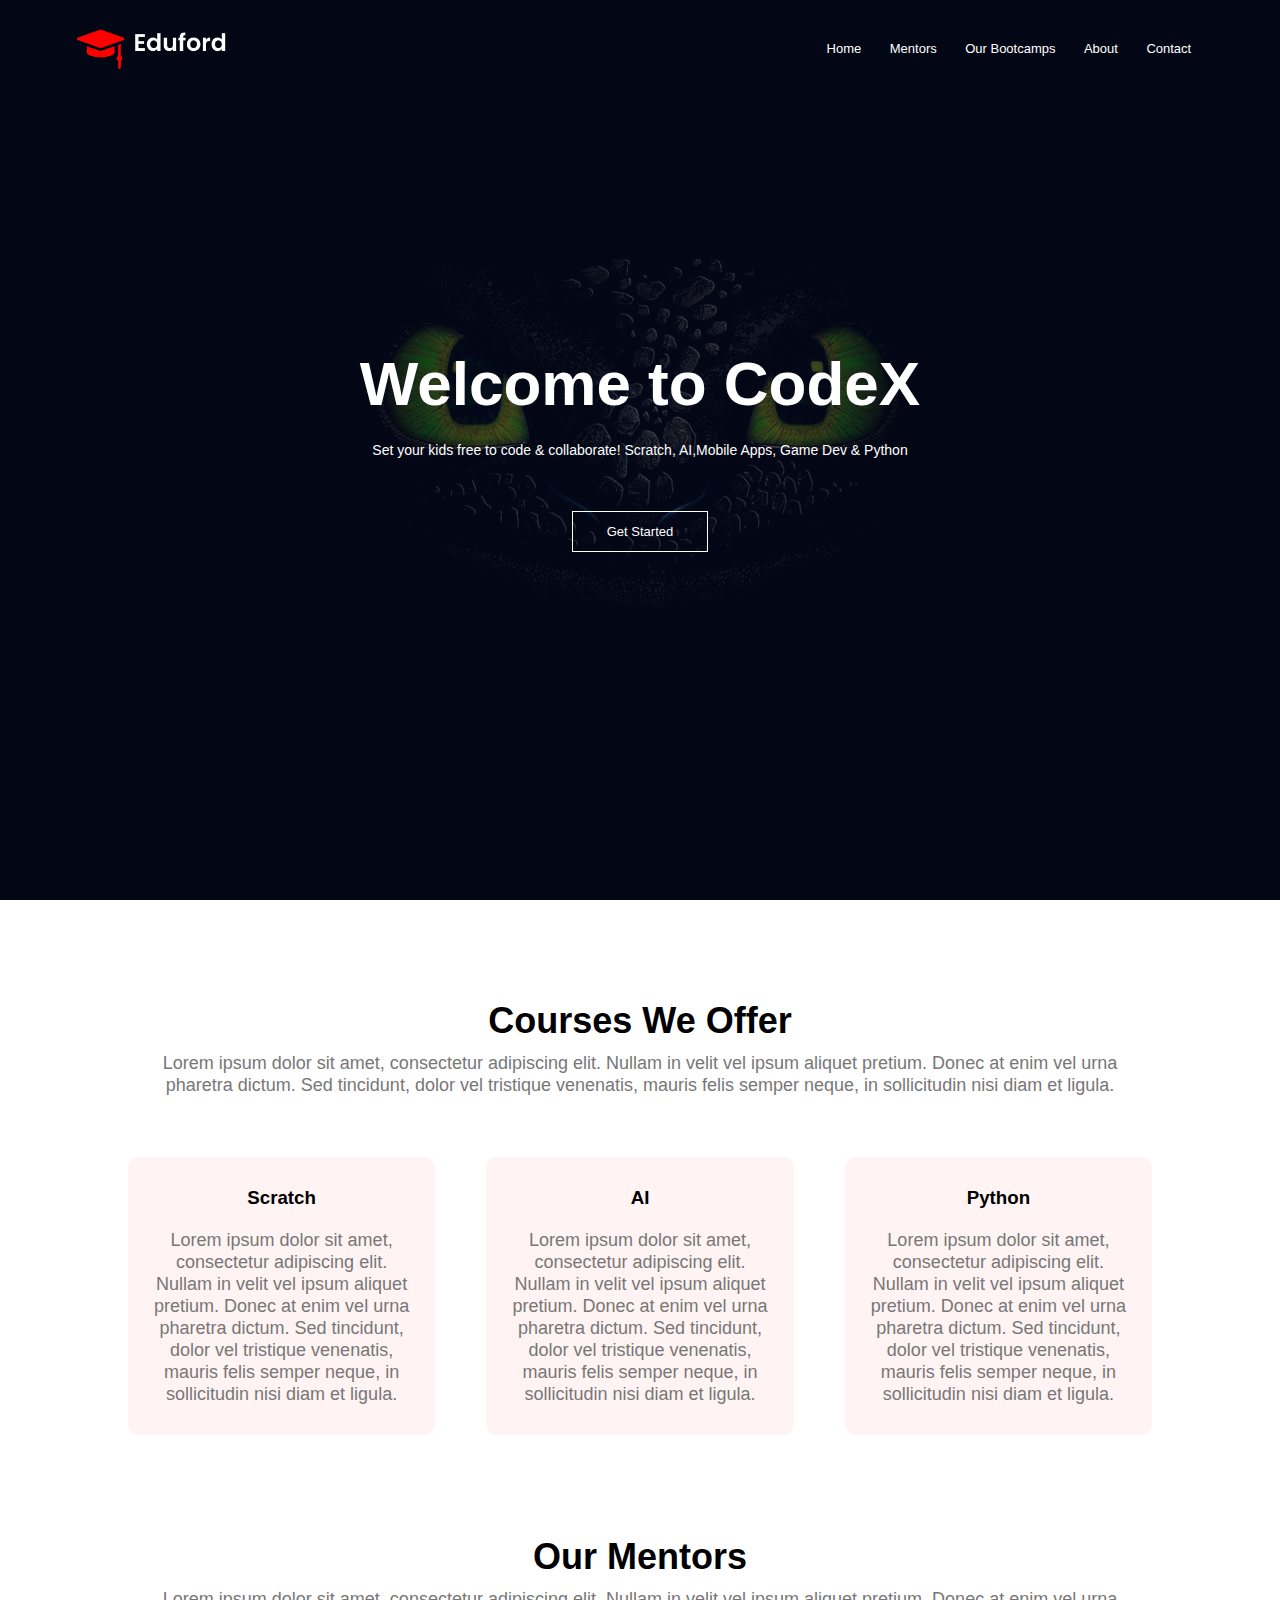
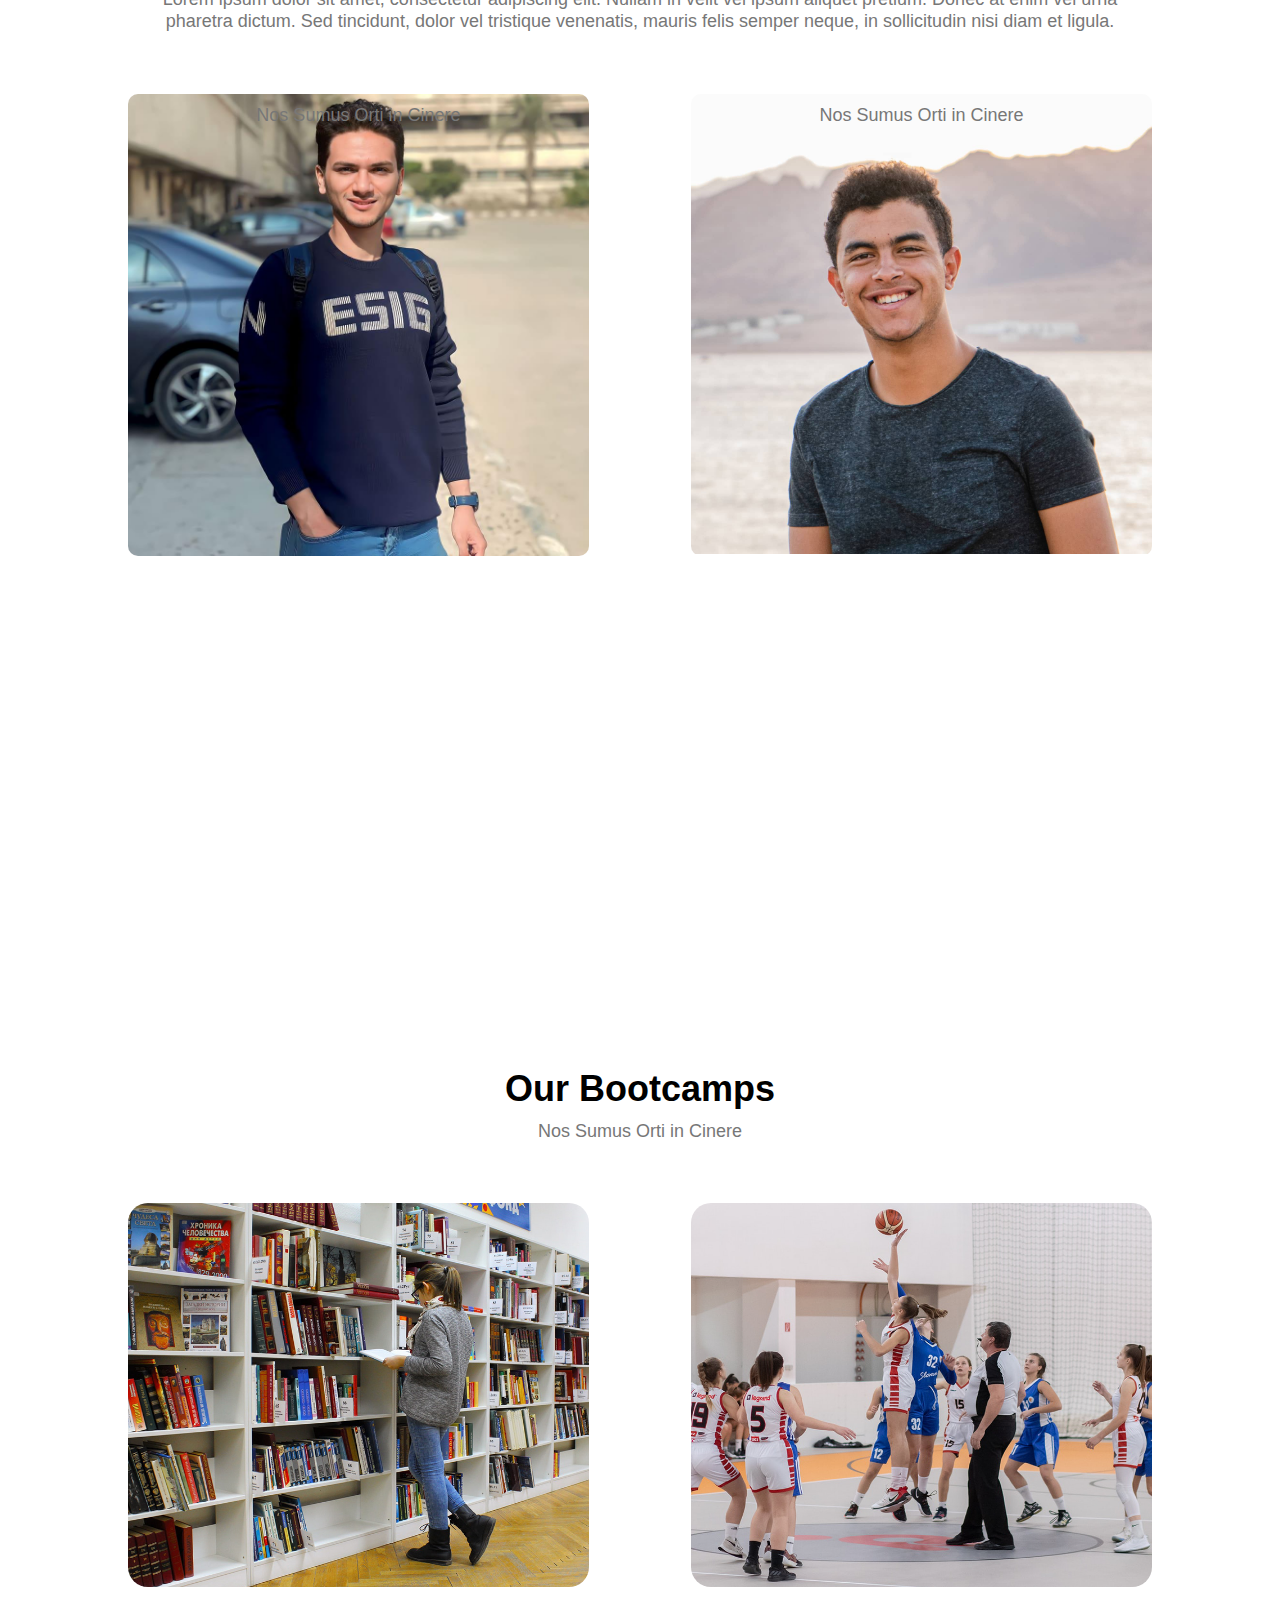
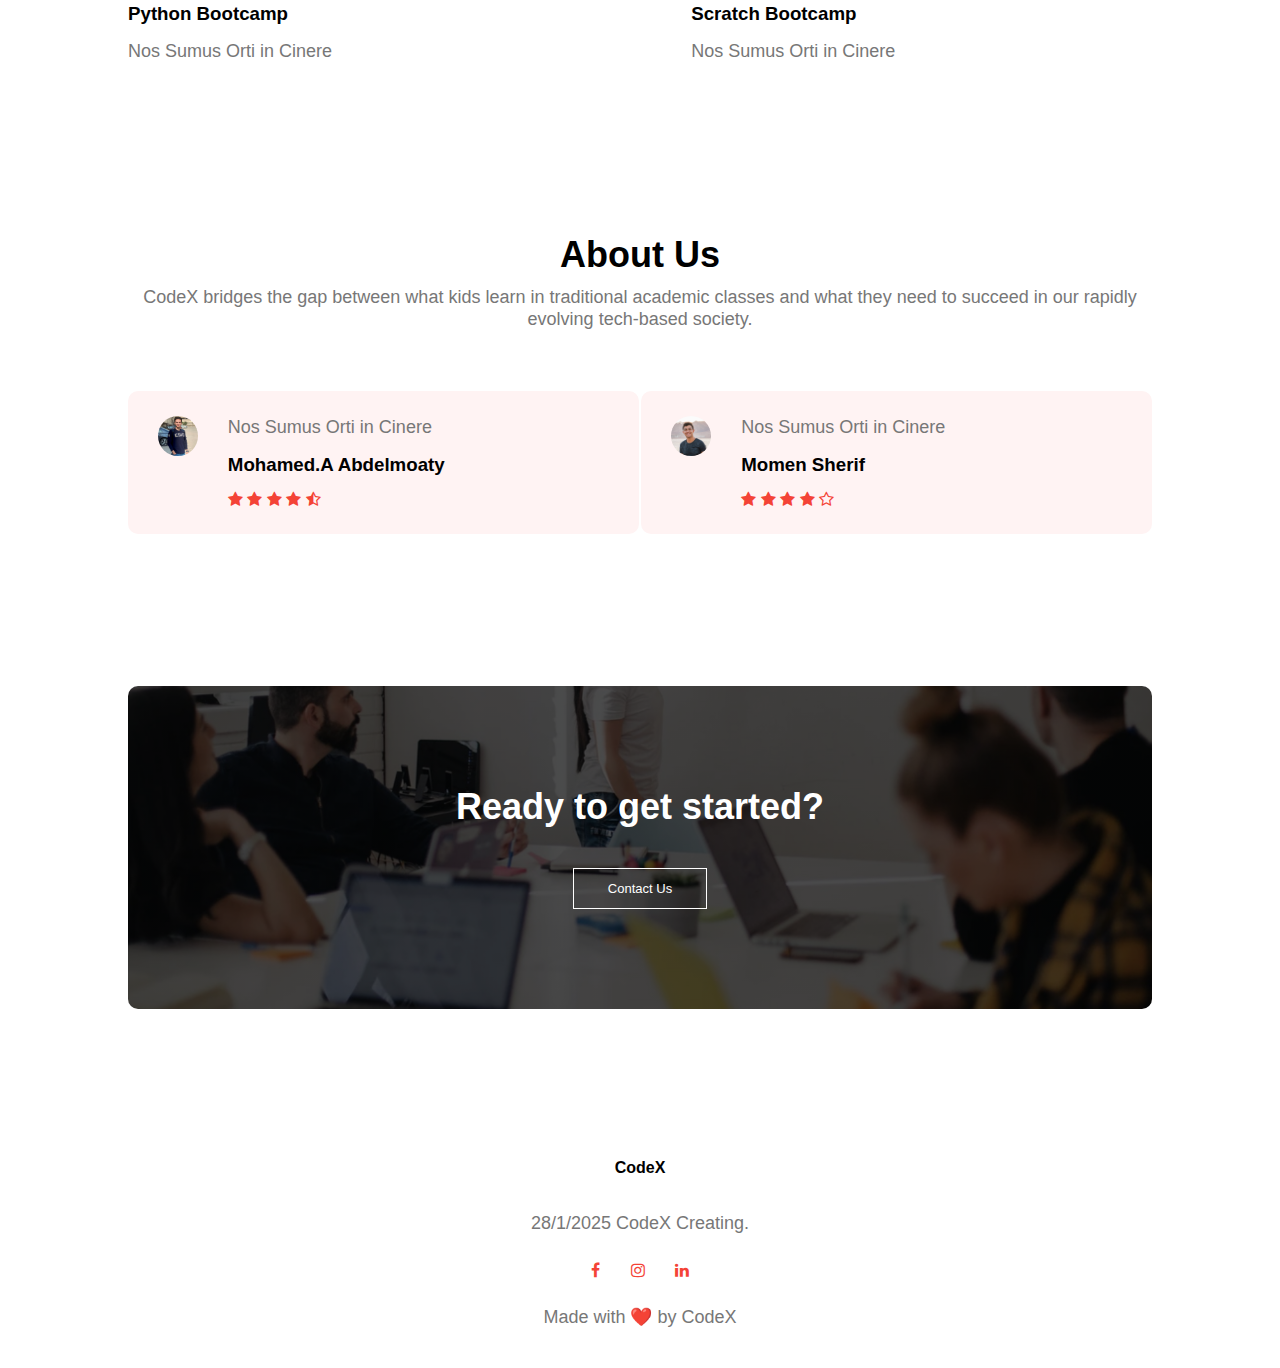
==== About.html @ 92439768 "Update About.html" ====
<!DOCTYPE html>
<html lang="en">
<head>
    <meta name="viewport" content="width=device-width, initial-scale=1.0">
    <link rel="stylesheet" href="style.css">
    <title>CodeX</title>
<link rel="preconnect" href="https://fonts.gstatic.com">
<link href="https://fonts.googleapis.com/css2?family=Roboto:wght@300;400;500;700&display=swap" rel="stylesheet">
<link rel="stylesheet" href="https://stackpath.bootstrapcdn.com/font-awesome/4.7.0/css/font-awesome.min.css">

    <meta http-equiv="X-UA-Compatible" content="IE=edge">
    <meta charset="UTF-8">
    <link rel="stylesheet" href="https://cdn.jsdelivr.net/npm/swiper@11/swiper-bundle.min.css">

</head>

<body>
    <section class="header">

        <nav>
            <a href="index.html"><img src="logo.png"></a>

            <div class="nav-links" id="navlinks">
                <i class="fa fa-times" onclick="hideMenu()"></i>
                <ul>
                
                                   <li><a href="About.html">Home</a></li>
                    <li><a href="Mentors.html">Mentors</a></li>
                    <li><a href="Course.html">Our Bootcamps</a></li>
                    <li><a href="index.html">About</a></li>
                    <li><a href="Mentors.html">Contact</a></li>
                </ul>
            </div>
            <i class="fa fa-bars"onclick="showMmenu()"></i>
        </nav>
        <div class="text-box">
            <h1>Welcome to CodeX</h1>
            <p>Set your kids free to code & collaborate! Scratch, AI,Mobile Apps, Game Dev & Python</p>
            <a href="" class="hero-btn">Get Started</a>
        </div>
    </section>


<!-------courses---------------->
<section class="course ">
    <h1>Courses We Offer </h1>
    <p>Lorem ipsum dolor sit amet, consectetur adipiscing elit. Nullam in velit vel ipsum aliquet pretium. Donec at enim vel urna pharetra dictum. Sed tincidunt, dolor vel tristique venenatis, mauris felis semper neque, in sollicitudin nisi diam et ligula.</p>

    <div class="row">
        <div class="course-col">
            <h3>Scratch</h3>
            <p>Lorem ipsum dolor sit amet, consectetur adipiscing elit. Nullam in velit vel ipsum aliquet pretium. Donec at enim vel urna pharetra dictum. Sed tincidunt, dolor vel tristique venenatis, mauris felis semper neque, in sollicitudin nisi diam et ligula.</p>

    </div>
    <div class="course-col">
        <h3>AI</h3>
        <p>Lorem ipsum dolor sit amet, consectetur adipiscing elit. Nullam in velit vel ipsum aliquet pretium. Donec at enim vel urna pharetra dictum. Sed tincidunt, dolor vel tristique venenatis, mauris felis semper neque, in sollicitudin nisi diam et ligula.</p>
        
</div><div class="course-col">
    <h3>Python</h3>
    <p>Lorem ipsum dolor sit amet, consectetur adipiscing elit. Nullam in velit vel ipsum aliquet pretium. Donec at enim vel urna pharetra dictum. Sed tincidunt, dolor vel tristique venenatis, mauris felis semper neque, in sollicitudin nisi diam et ligula.</p>
    
</div>
</section>


<!-------Mentors------ --------->
<section class="Mentors">
    <h1>Our Mentors</h1>
    <p>Lorem ipsum dolor sit amet, consectetur adipiscing elit. Nullam in velit vel ipsum aliquet pretium. Donec at enim vel urna pharetra dictum. Sed tincidunt, dolor vel tristique venenatis, mauris felis semper neque, in sollicitudin nisi diam et ligula.</p>
    <div class="row">
        <div class="Mentors-col">
            <img src="1.jpg" >
            <div class="layer">
                <h3>Mohamed.A Abdelmoaty</h3>
             <p>Nos Sumus Orti in Cinere </p>
            </div>

            </div>
            <div class="Mentors-col">
                <img src="3.jpg" >
                <div class="layer">
                    <h3>Momen Sherif </h3>  
                    <p>Nos Sumus Orti in Cinere </p>

                </div>
                
            </div>



</section>

<!-------Our Bootcamps---->

<!-------Our Bootcamps---->

<section class="Bootcamps">
    <h1>Our Bootcamps</h1>
    <p>Nos Sumus Orti in Cinere</p>

    <div class="row">
        <div class="Bootcamps-col">
            <img src="library.png ">     
            <h3>Python Bootcamp</h3>
            <p>Nos Sumus Orti in Cinere</p>
            </div>
            <div class="Bootcamps-col">
                <img src="basketball.png">     
                <h3> Scratch Bootcamp </h3>
                <p>Nos Sumus Orti in Cinere</p>

            </div>
        </div>
</section>

<!--------------About------------>

<section class="about">
    <h1>About Us</h1>
    <p>CodeX bridges the gap between what kids learn in traditional academic classes and what they need to succeed in our rapidly evolving tech-based society. </p>
    


    <div class="row">
        <div class="about-col">
            <img src="1.jpg">
            <div>
                <p>Nos Sumus Orti in Cinere</p>
                <h3>Mohamed.A Abdelmoaty</h3>
                <i class="fa fa-star" > </i>
                <i class="fa fa-star" > </i>
                <i class="fa fa-star" > </i>
                <i class="fa fa-star" > </i>
                <i class="fa fa-star-half-o">   </i>

            </div>
        </div>
        <div class="about-col">
            <img src="3.jpg">
            <div>
                <p>Nos Sumus Orti in Cinere</p>
                <h3>Momen Sherif</h3> <!-- 🔹 ربما تحتاج إلى تغيير الاسم هنا -->
                <i class="fa fa-star" > </i>
                <i class="fa fa-star" > </i>
                <i class="fa fa-star" > </i>
                <i class="fa fa-star" > </i>
                <i class="fa fa-star-o"></i>

        </div>
    </div>
</section>


<!--------------Contact------------>
<section class="cta">
    <h1>Ready to get started?</h1>
    <a href=""class="hero-btn">Contact Us </a>
</section>


<!--------------Footer------------>
<section class="footer">
    <h4>CodeX</h4>
    <p>28/1/2025 CodeX Creating.</p>
    <div class="icons">
        <i class="fa fa-facebook"></i>
        <i class="fa fa-instagram"></i>
        <i class="fa fa-linkedin"></i>
    </div>
    <p> Made with ❤️ by CodeX</p>
</section>



















    <script>
        var navlinks = document.getElementById("navlinks");

        function showMmenu(){
            navlinks.style.right = "0";
        }
        function hideMenu(){
            navlinks.style.right = "-200px";
        }
    </script>
</body>
</html>
---- style.css ----
* {
    margin: 0;
    padding:0;
    font-family: 'poppins', sans-serif;
}
.header{
    min-height: 100vh;
    width: 100%;
    background-image: linear-gradient(rgba(4,9,30,0.7),rgba(4,9,30,0.7)),url(123.jpg);
    background-position: center;
    background-size: cover;
    position: relative;

}
nav{
    display: flex;
    padding: 2% 6%;
    justify-content: space-between;
    align-items: center;
}
nav img{
    width: 150px;
}
.nav-links{
    flex: 1;
    text-align: right;
}
.nav-links ul li{
    list-style: none;
    display: inline-block;
    padding: 8px 12px;
    position: relative;
}
.nav-links ul li a{
    color: #fff;
    text-decoration: none;
    font-size: 13px;
}
.nav-links ul li::after{
    content: '';
    width: 0%;
    height: 2px;
    background: #f44336;
    display: block;
    margin: auto;
    transition: width 0.5s ;
}
.nav-links ul li:hover::after{
    
    width: 100%;
}
.text-box{
    width: 90% ;
    color: #fff;
    position: absolute;
    top: 50%;
    left: 50%;
    transform: translate(-50%,-50%);
    text-align: center;
}
.text-box h1{
    font-size: 62px;
}
.text-box p{
    margin: 10px 0 40px;
    font-size: 14px;
    color: #ffffff;
}
.hero-btn{
    display: inline-block; 
    text-decoration: none;
    color: #fff;
    border: 1px solid #fff;
    padding: 12px 34px;
    font-size: 13px;
    background: transparent;
    position: relative;
    cursor: pointer;
}

.hero-btn:hover{
    
    border: 1px solid #f44336;
    background: #f44336;
    transition: ls 0.3s ;
}
nav .fa{
    display: none;

}
@media(max-width: 700px){
    .text-box h1{
        font-size: 20px;
    }
    .nav-links ul li{
        display: block;
    }
    .nav-links{
        position: absolute;
        background: #f44336;
        height: 100vh;
        width: 200px;
        top:0;
        right: -200px;
        text-align: left;
        z-index: 2;
        transition: 1.5s;
    }
    nav .fa{
        display: block;
        color: #fff;
        margin: 10px;
        font-size: 22px;
        cursor: pointer;
    }
    .nav-links ul{
        padding: 30px ;
    }
    .nav-links ul li{
        display: block;
    }
    .nav-links ul{
        padding: 30px 0;
    }
    .nav-links ul li{
        display: block;
    }
    .nav-links ul li a{
        color: #fff;
        font-size: 20px;
        transition: 1s;
    }
    .nav-links ul{
        padding: 30px 0;
    }
    .nav-links ul li{
        display: block;
    }
    }

/*----------courses-----------*/
.course{
    width: 80%;
    margin: auto;
    text-align: center;
    padding-top: 100px;
}
h1{
    font-size: 36px;
    margin-bottom: 600;
}
p{
    color: #777;
    font-size: 18px;
    font-weight: 300;
    line-height: 22px;
    padding: 10px;

}
.row{
    margin-top: 5%;
    display: flex;
    justify-content: space-between;
}
.course-col{
    flex-basis: 30%;
    background: #fff3f3;
    border-radius: 10px;
    margin-bottom: 5%;
    padding: 20px 12px;
    box-sizing: border-box;
    transition: 0.5s;
}
h3{

    text-align: center;
    font-weight: 600;
    margin: 10px 0;
}
.course-col:hover{
    box-shadow: 0 0 20px 0px rgba(0,0,0,0.2);
}
@media(max-width: 700px){
    .row{
        flex-direction: column;
    }
    .course-col{
        margin: 10px auto;
    }
}

/*----------Mentors---*/

.Mentors{
    width: 80%;
    margin: auto;
    text-align: center;
    padding-top: 50px;
}
.Mentors-col{
    flex-basis: 45%;
    border-radius: 10px;
    margin-bottom: 50%;
    position: relative;
    overflow: hidden;

    transition: 0.5s;
}
.Mentors-col img{
    width: 100%;

    display: block;
}
.layer{
    background: transparent;
    height: 100%;
    width: 100%;
    position: absolute;
    top: 0;
    left: 0;
    transition: 0.5s;
  
}
.layer:hover{
    background: rgba(255, 154, 22, 0.7);
}
.layer h3{
    width: 100%;
    font-weight: 500;
    color: #fff;
    font-size: 26px;
    bottom: 0;
    left: 50%;
    transform: translateX(-50%);
    position: absolute;
    opacity: 0;
    transition: 0.5s
}
.layer:hover h3{
    bottom: 50%;
opacity: 1;
}

@media(max-width: 700px){
    .row{
        flex-direction: column;
    }
    .course-col{
        margin: 10px auto;
    }
}


/*---------out bootcamp---------*/
.Bootcamps{
    width: 80%;
    margin: auto;
    text-align: center;
    padding-top: 100px;
}


.Bootcamps-col{
    flex-basis: 45%;
    border-radius: 10px;
    margin-bottom: 5%;
    text-align: left;
   }
.Bootcamps-col img{
    width: 100%;
    height: 80%;
    border-radius: 20px;
    display: block;
}
.Bootcamps-col p{
    padding: 0;

}

.Bootcamps-col h3{
    margin-top: 16px;
    margin-bottom: 15px;
    text-align: left;
}

/*-----------about-----------*/

.about{
    width: 80%;
    margin: auto;
    text-align: center;
    padding-top: 100px;
}
.about-col{
    flex-basis: 45%;
    border-radius: 10px;
    margin-bottom: 5%;
    text-align: left;
    background: #fff3f3;
    padding: 25px;
    cursor: pointer;
    display: flex;

}

.about-col img{
    height: 40px;
    margin-left: 5px;
    margin-right: 30px;
    border-radius: 50%;
}
.about-col p{
    padding:0;
}
.about-col h3{
    margin-top: 16px;
    margin-bottom: 15px;
    text-align: left;
}
.about-col .fa{
    color:#f44336;


}
@media(max-width: 700px){
    .about-col img{

        margin-left: 0px;
        margin-right: 15px;

    }
    }
    /*----------content---------*/
    .cta{
        margin: 100px auto;
        width: 80%;
        background-image:linear-gradient(rgba(0,0,0,0.7),rgba(0,0,0,0.7)),url(banner2.jpg);
        background-position: center;
        background-size: cover;
       border-radius: 10px;
       text-align: center;
       padding: 100px 0;
    }
    .cta h1{
        color: #ffffff;
        margin-bottom: 40px;
        padding: 0;
    }
    @media(max-width: 700px){
        
        .cta h1{
            font-size: 24px;
        }
    }

    /*----------footer---------*/
    .footer{
       width: 100%;
       text-align: center;
       padding: 30px 0;
    }
    .footer h4{
        margin-bottom: 25px;
        margin-top: 20px;
        font-weight: 600;

    }

    .footer .fa{
        color: #f44336  ;
        margin: 0 13px;
        cursor: pointer;
        padding: 18px 0;
    }
    @media(max-width: 700px){
        .footer{
            padding: 10px 0;
        }
    }


    /*----------About us----------*/
    .sub-header{
        height: 50vh;
        width: 100%;
        background-image: linear-gradient(rgba(4,9,30,0.7),rgba(4,9,30,0.7)),url(background.jpg);
        background-position: center ;
        background-size: cover;
        text-align: center;
        color: #fff;
    }
    .sub-header h1{

        margin-top: 100px;

    }

    .ubout-us{
        width: 80%  ;
        margin: auto;
        padding-top: 80px;
        padding-bottom: 50px;

    }

    .ubout-col{
        flex-basis: 48%;
        padding: 30px 2px;

    }
    .ubout-col img{
        width: 100%;
    }
    .ubout-col h{
        padding-top: 0;

        
    }
    .ubout-col p{
        padding: 15px 0 25px;
    }
    .red-btn{
        border: 1px solid #f44336;
        background: transparent;
        color: #f44336;
    }
    .red-btn:hover{
        
        color: #fff;
        
    }
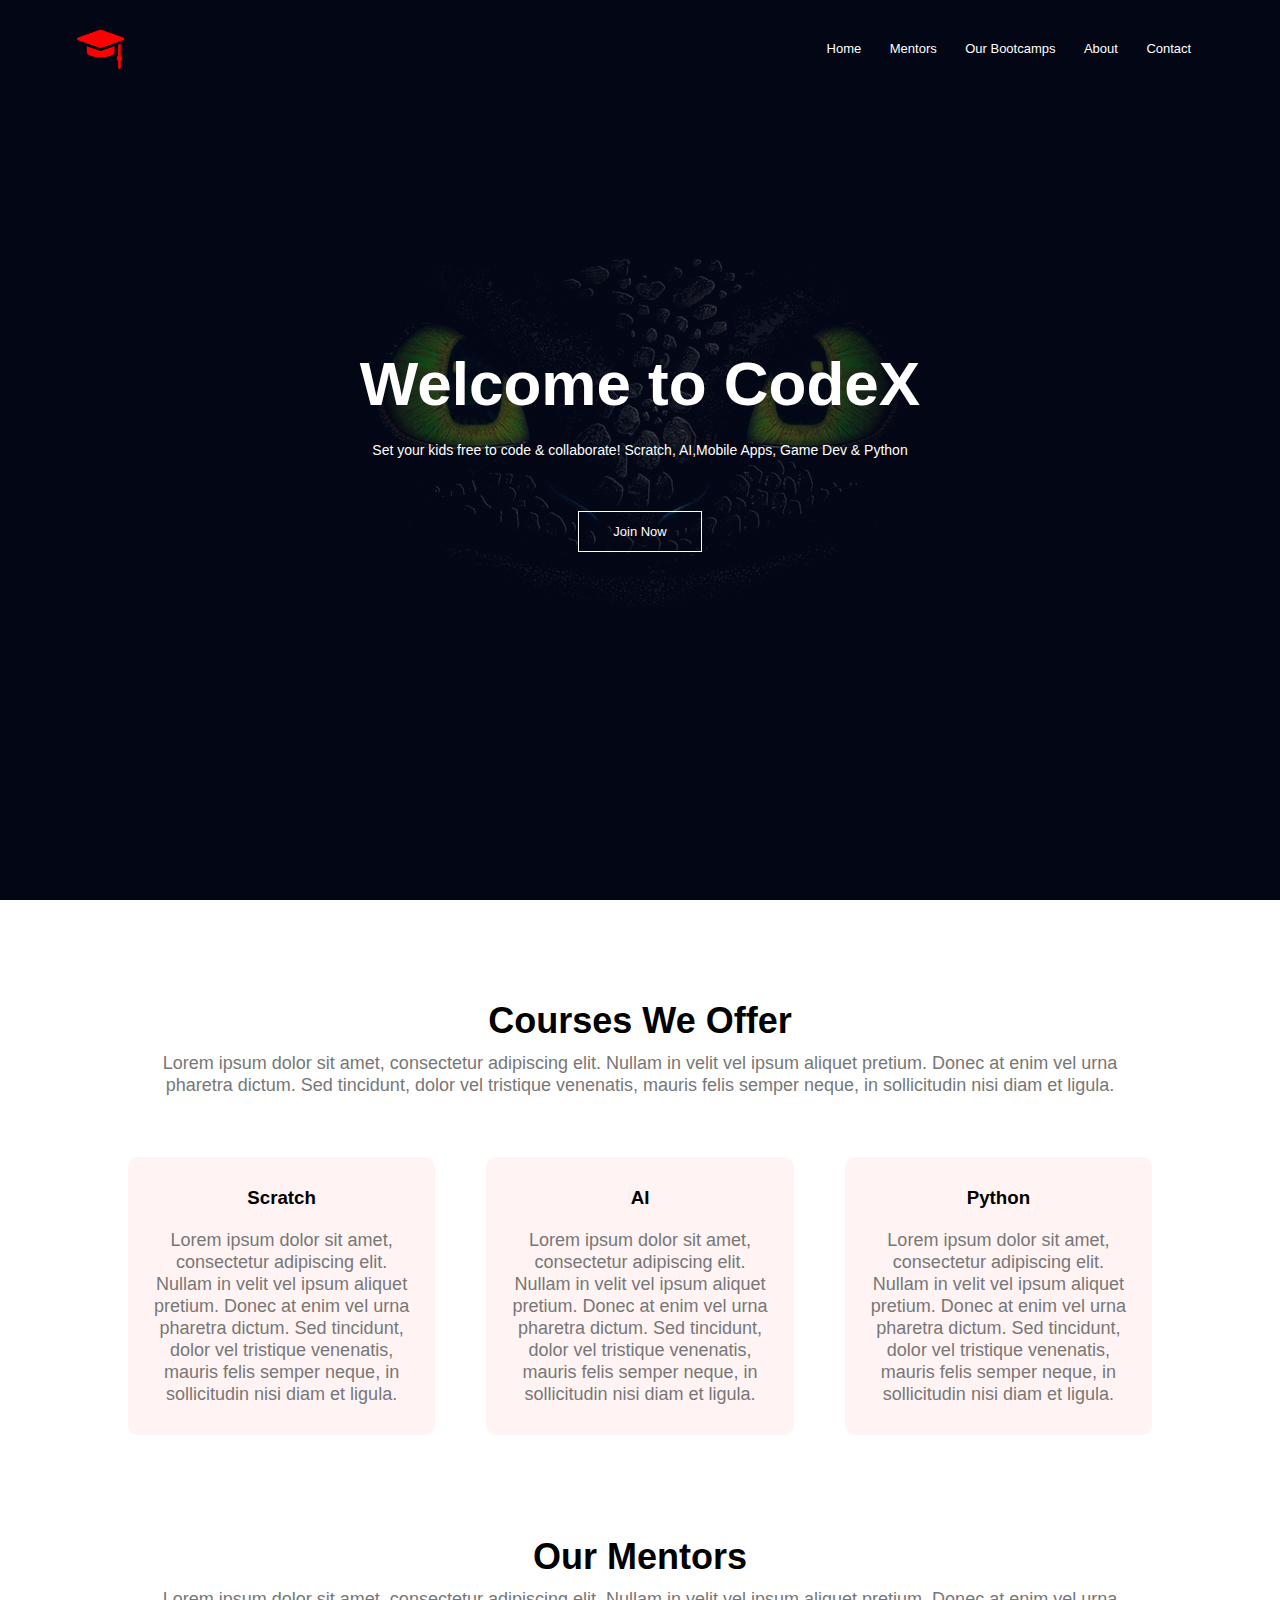
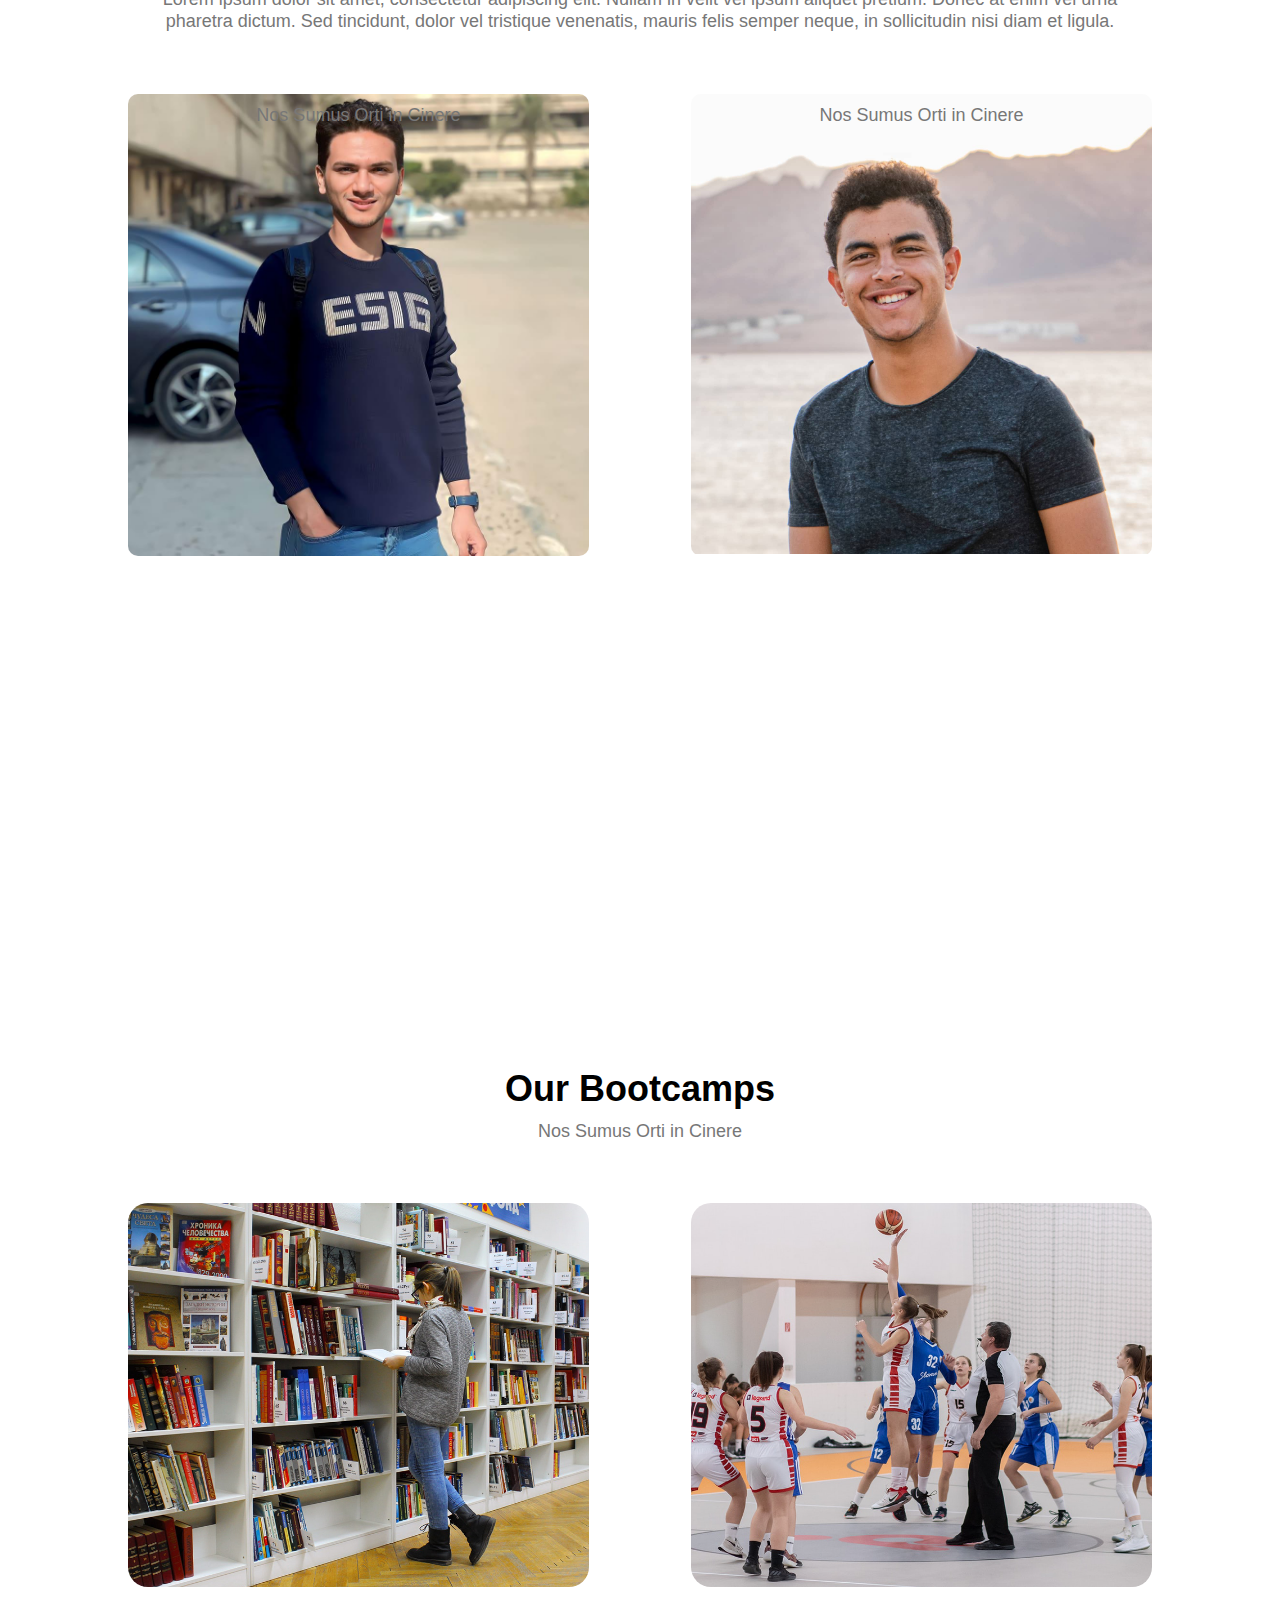
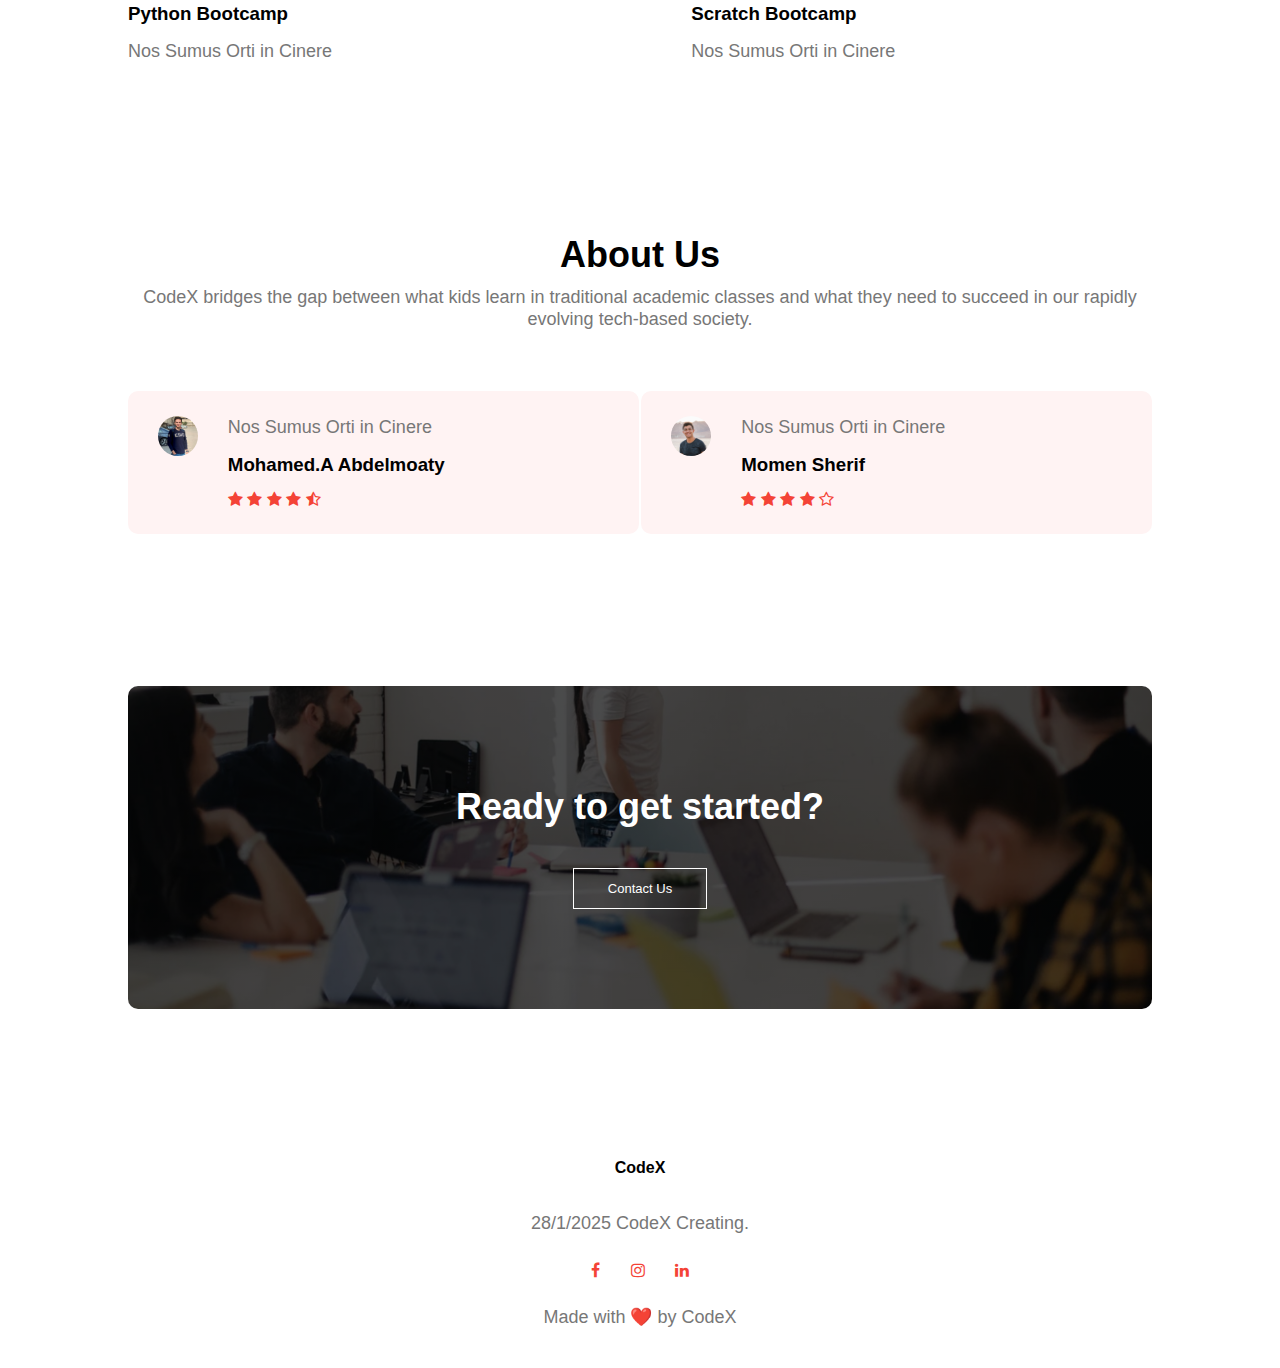
==== commit 6f820c3b: "Update About.html" ====
--- a/About.html
+++ b/About.html
@@ -24,7 +24,7 @@
                 <i class="fa fa-times" onclick="hideMenu()"></i>
                 <ul>
                 
-                                   <li><a href="About.html">Home</a></li>
+                    <li><a href="About.html">Home</a></li>
                     <li><a href="Mentors.html">Mentors</a></li>
                     <li><a href="Course.html">Our Bootcamps</a></li>
                     <li><a href="index.html">About</a></li>
@@ -36,7 +36,7 @@
         <div class="text-box">
             <h1>Welcome to CodeX</h1>
             <p>Set your kids free to code & collaborate! Scratch, AI,Mobile Apps, Game Dev & Python</p>
-            <a href="" class="hero-btn">Get Started</a>
+            <a href="https://docs.google.com/forms/d/1dRuG0UXKv-l3TkFQAO10DdJBlUvX8kYs7kaYBLX_XRI/edit" class="hero-btn">Join Now</a>
         </div>
     </section>
 
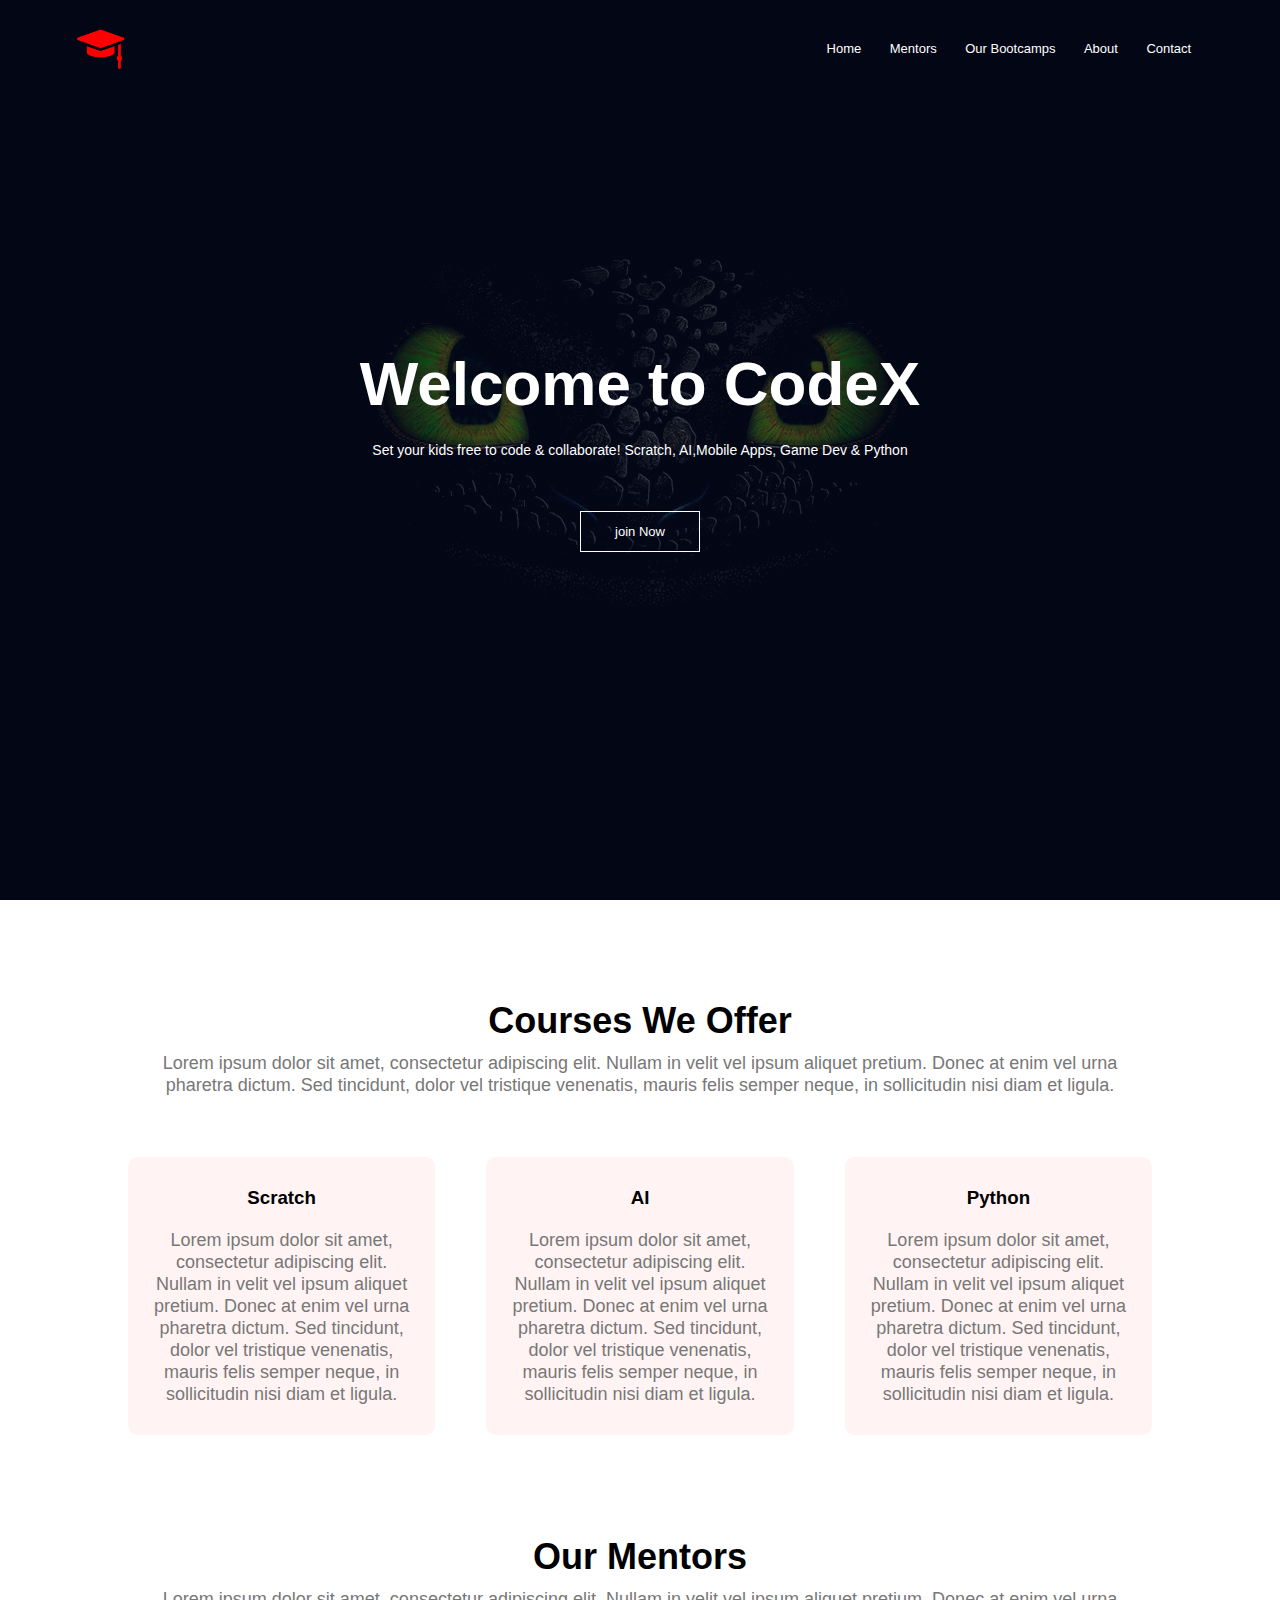
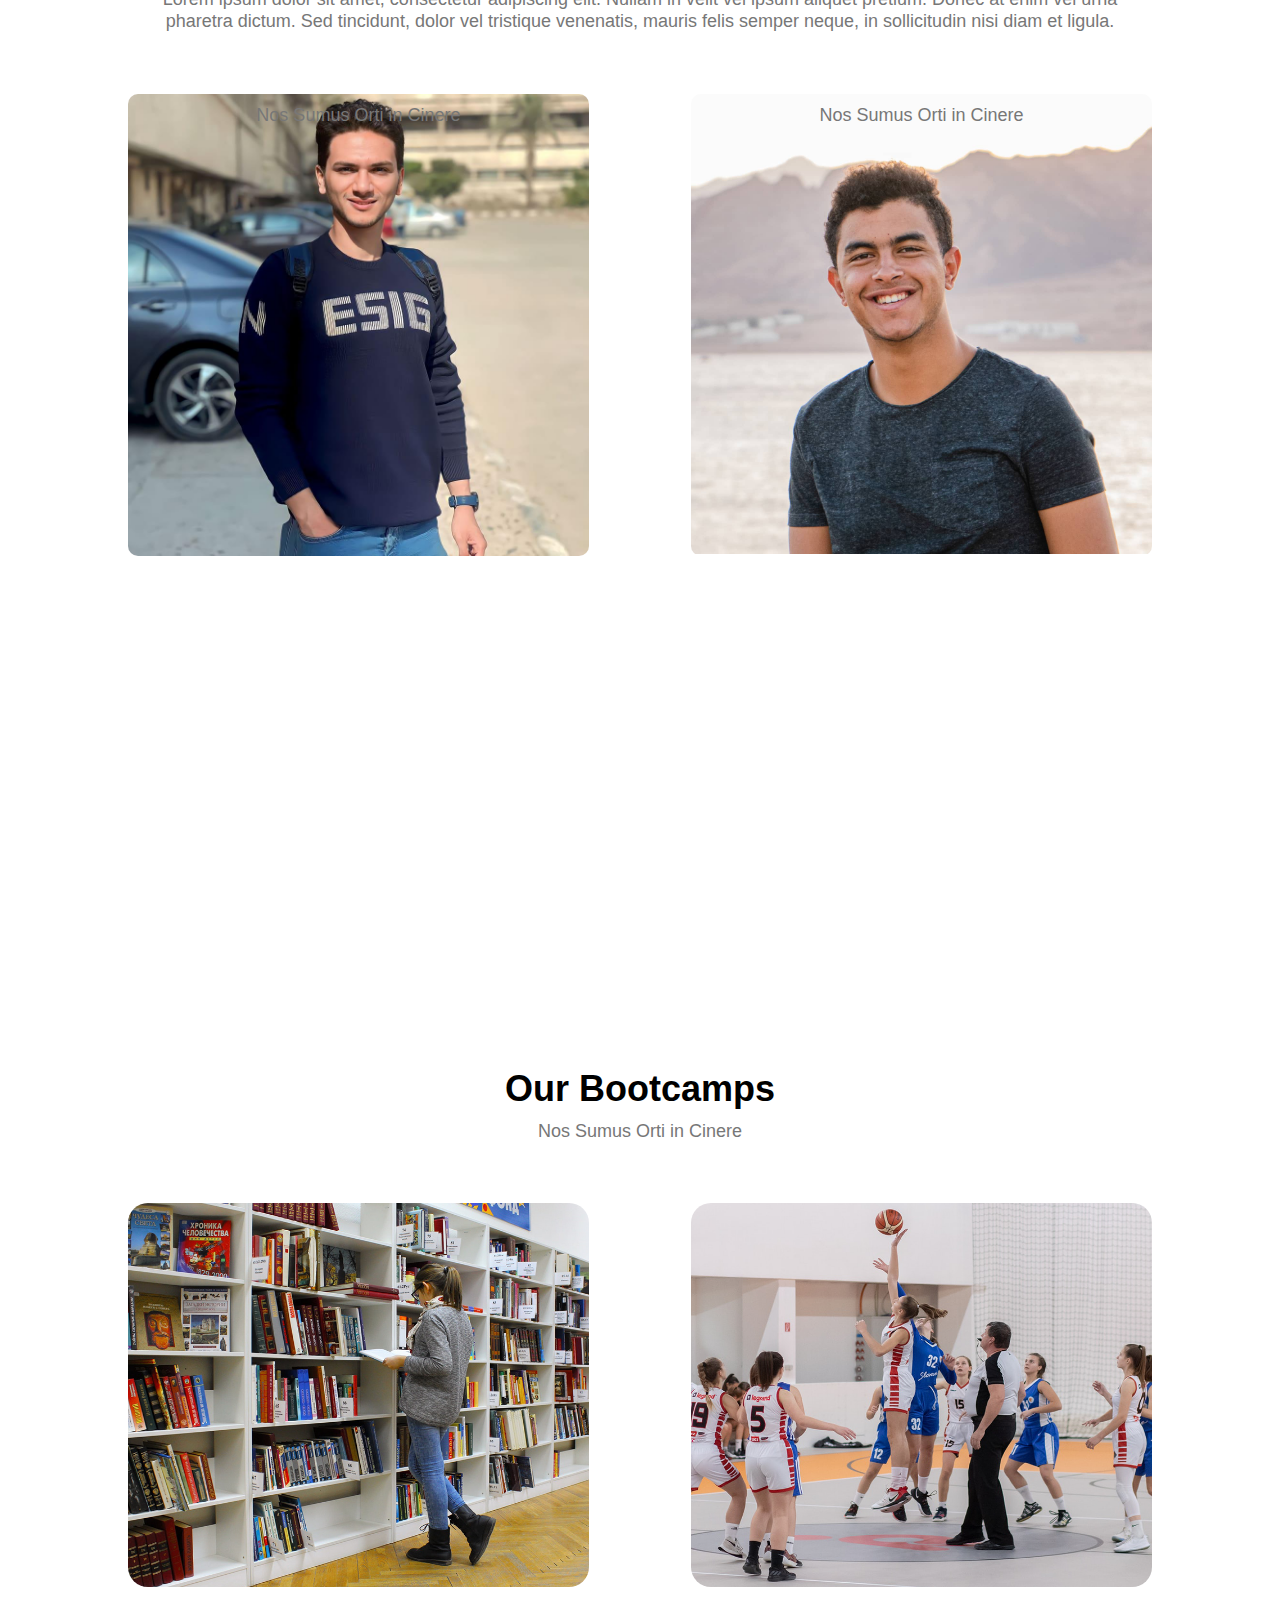
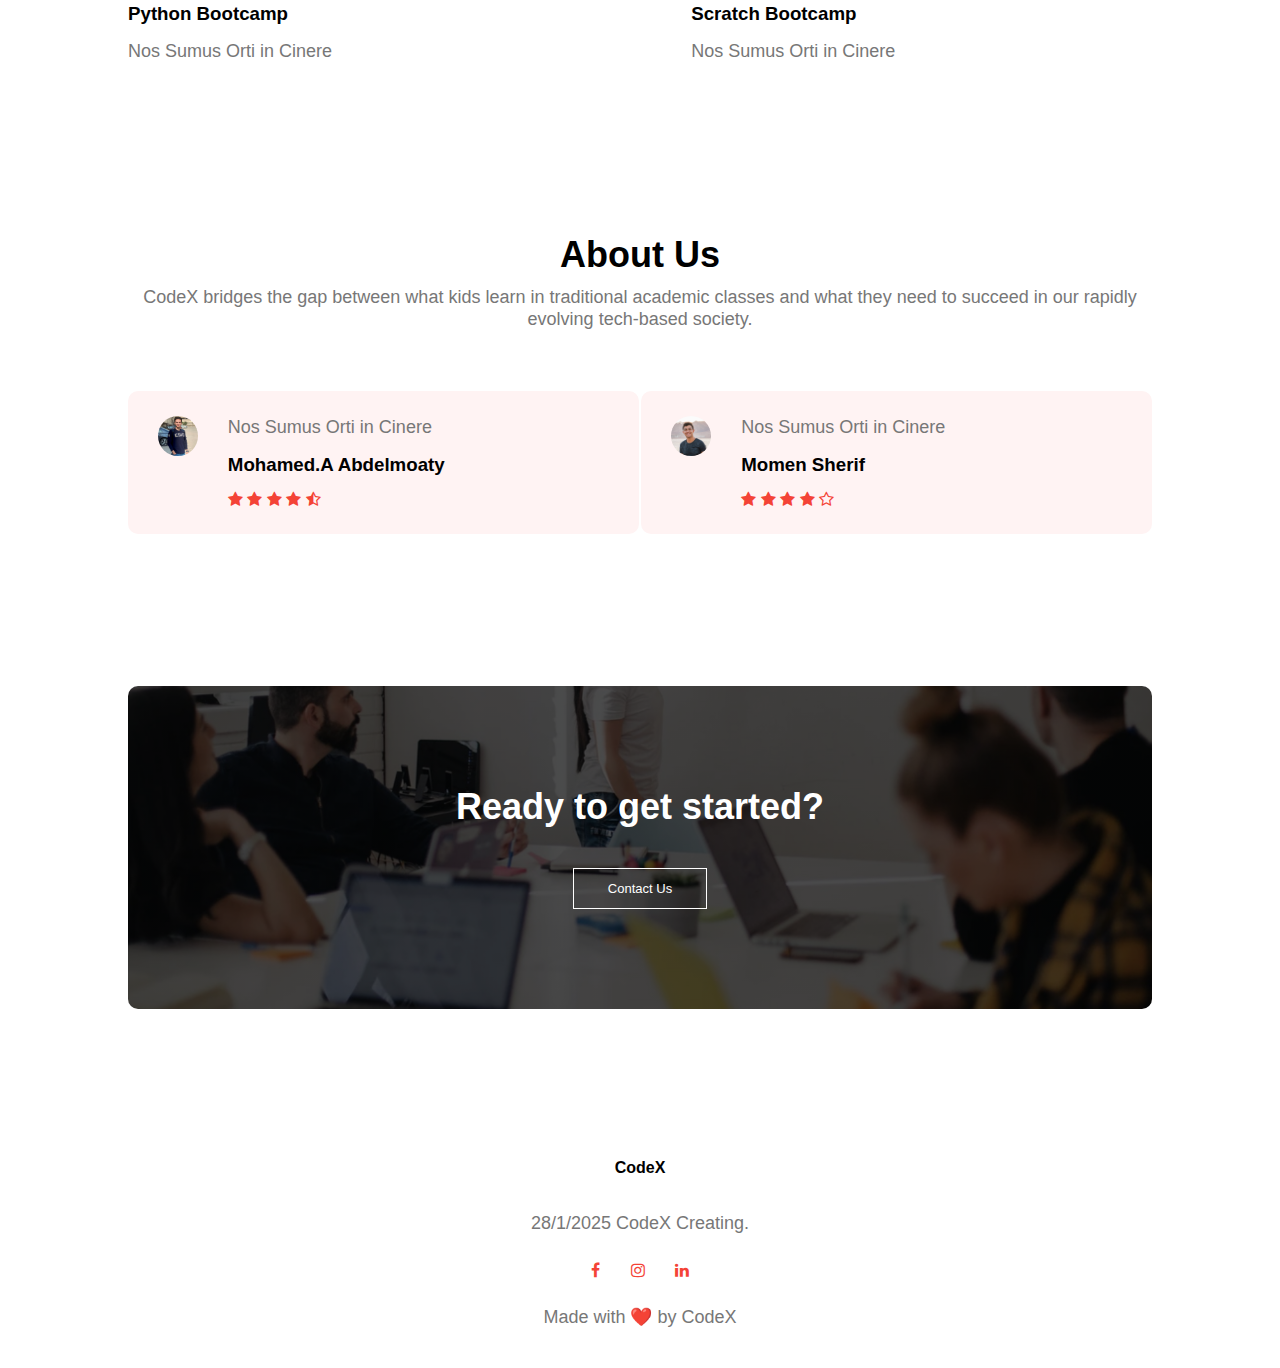
==== commit 09a2c0e6: "Update About.html" ====
--- a/About.html
+++ b/About.html
@@ -36,7 +36,7 @@
         <div class="text-box">
             <h1>Welcome to CodeX</h1>
             <p>Set your kids free to code & collaborate! Scratch, AI,Mobile Apps, Game Dev & Python</p>
-            <a href="https://docs.google.com/forms/d/1dRuG0UXKv-l3TkFQAO10DdJBlUvX8kYs7kaYBLX_XRI/edit" class="hero-btn">Join Now</a>
+            <a href="https://docs.google.com/forms/d/e/1FAIpQLSfKE6SBuvubTdbG6DjlIfOhwahl2_uvLRJdt3WVn3TYwvAuhQ/viewform?usp=sharing" class="hero-btn">join Now</a>
         </div>
     </section>
 
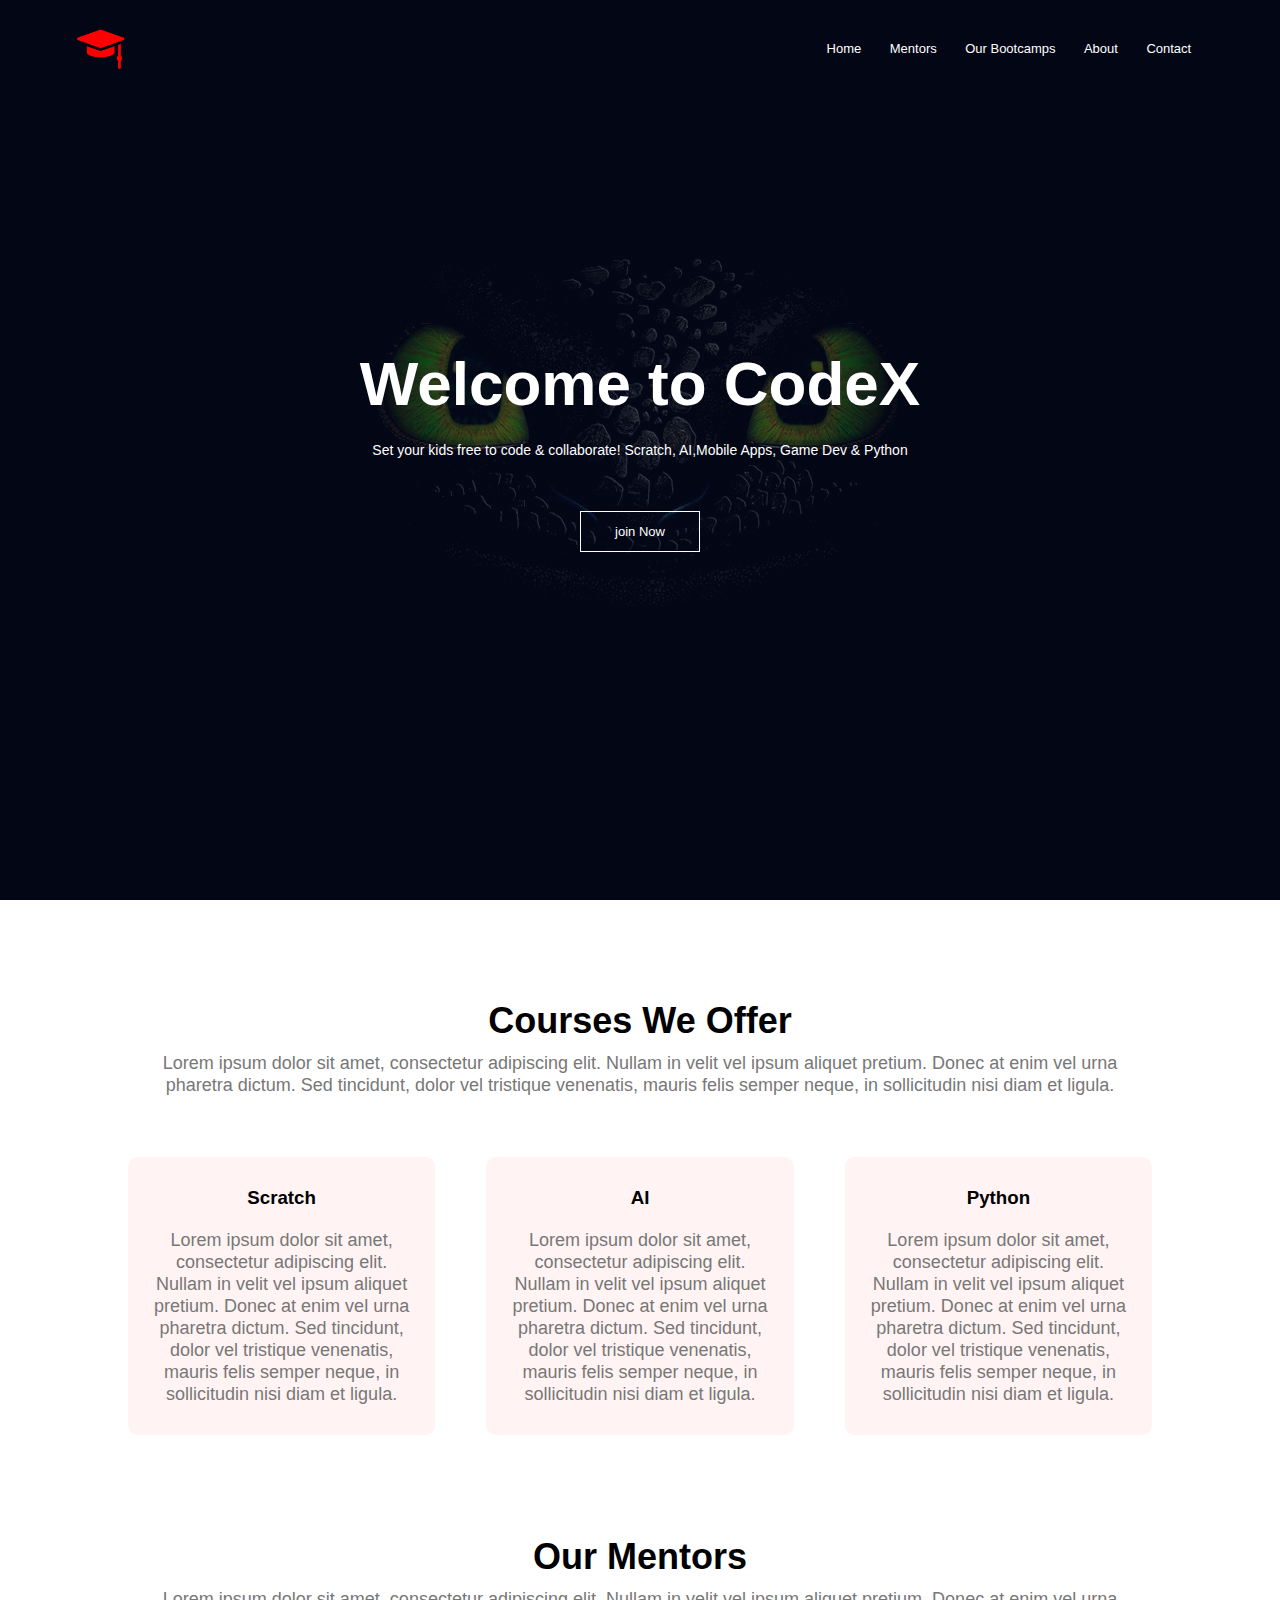
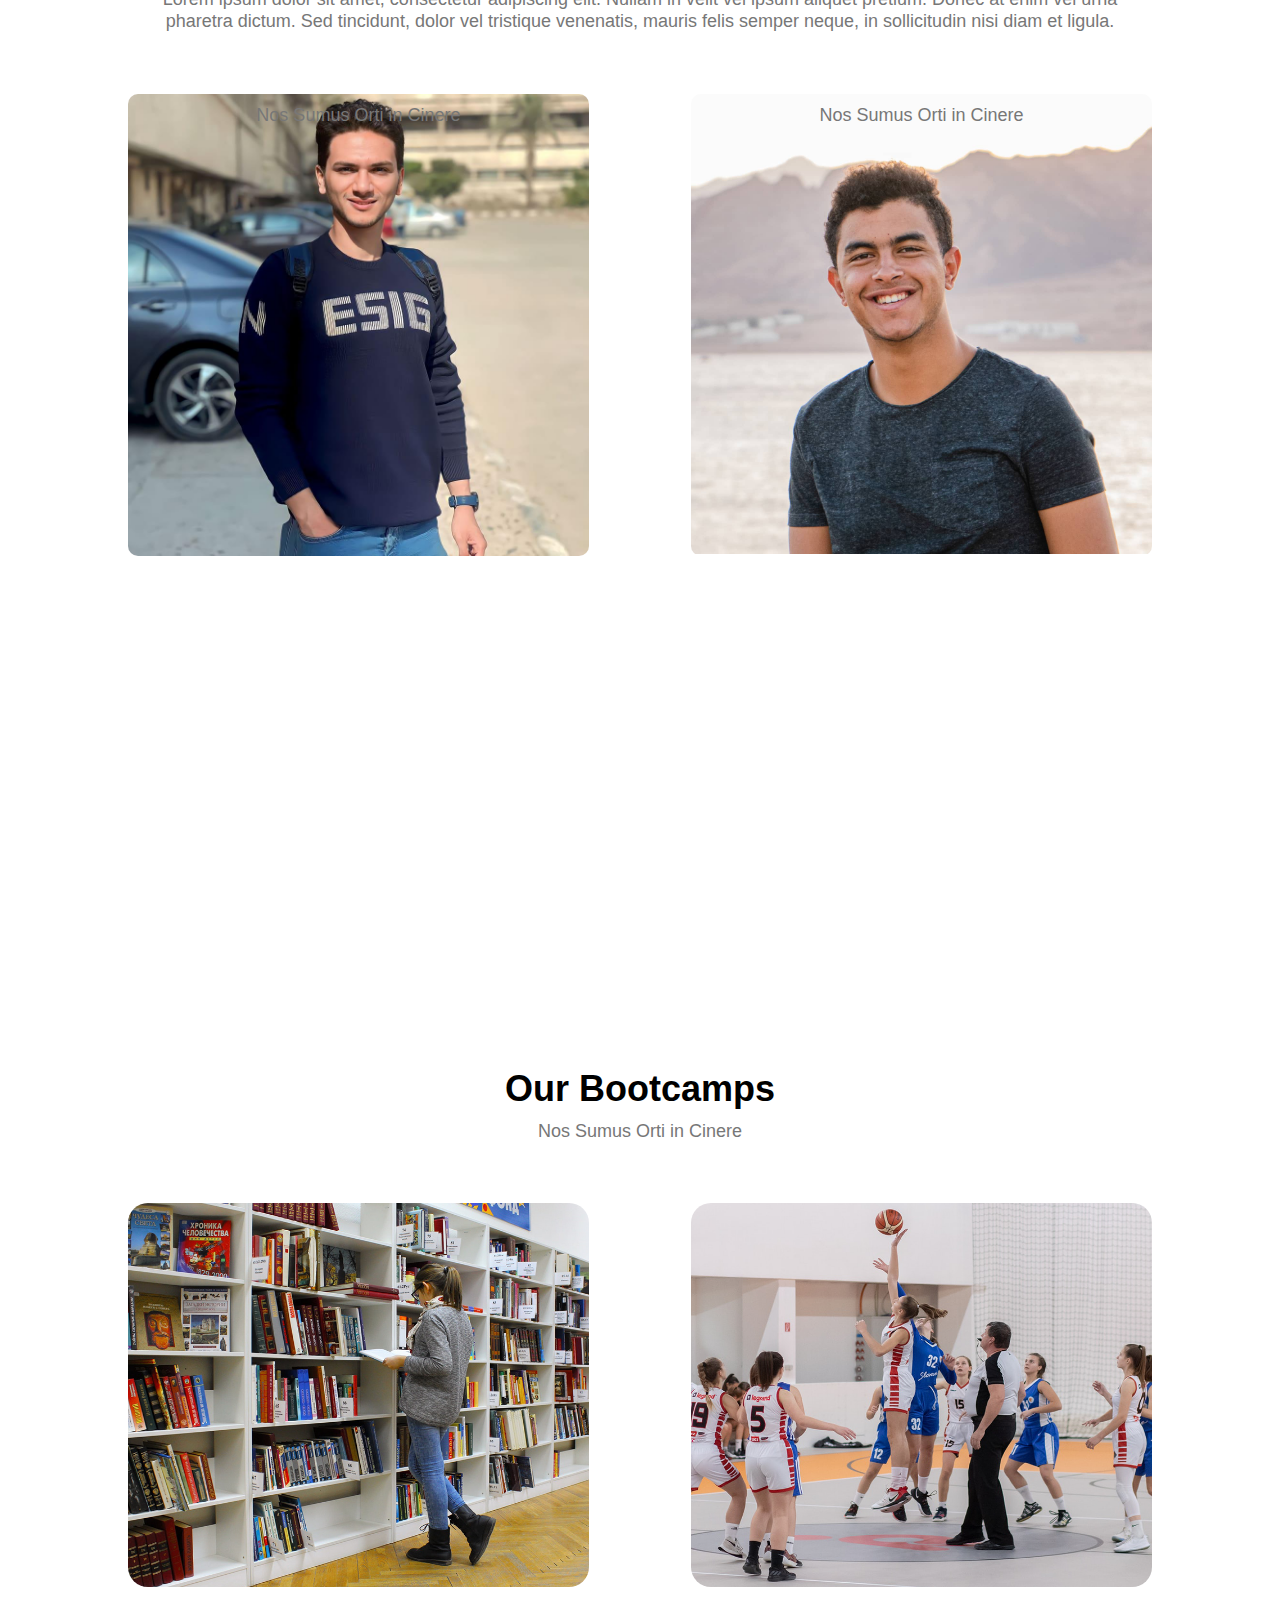
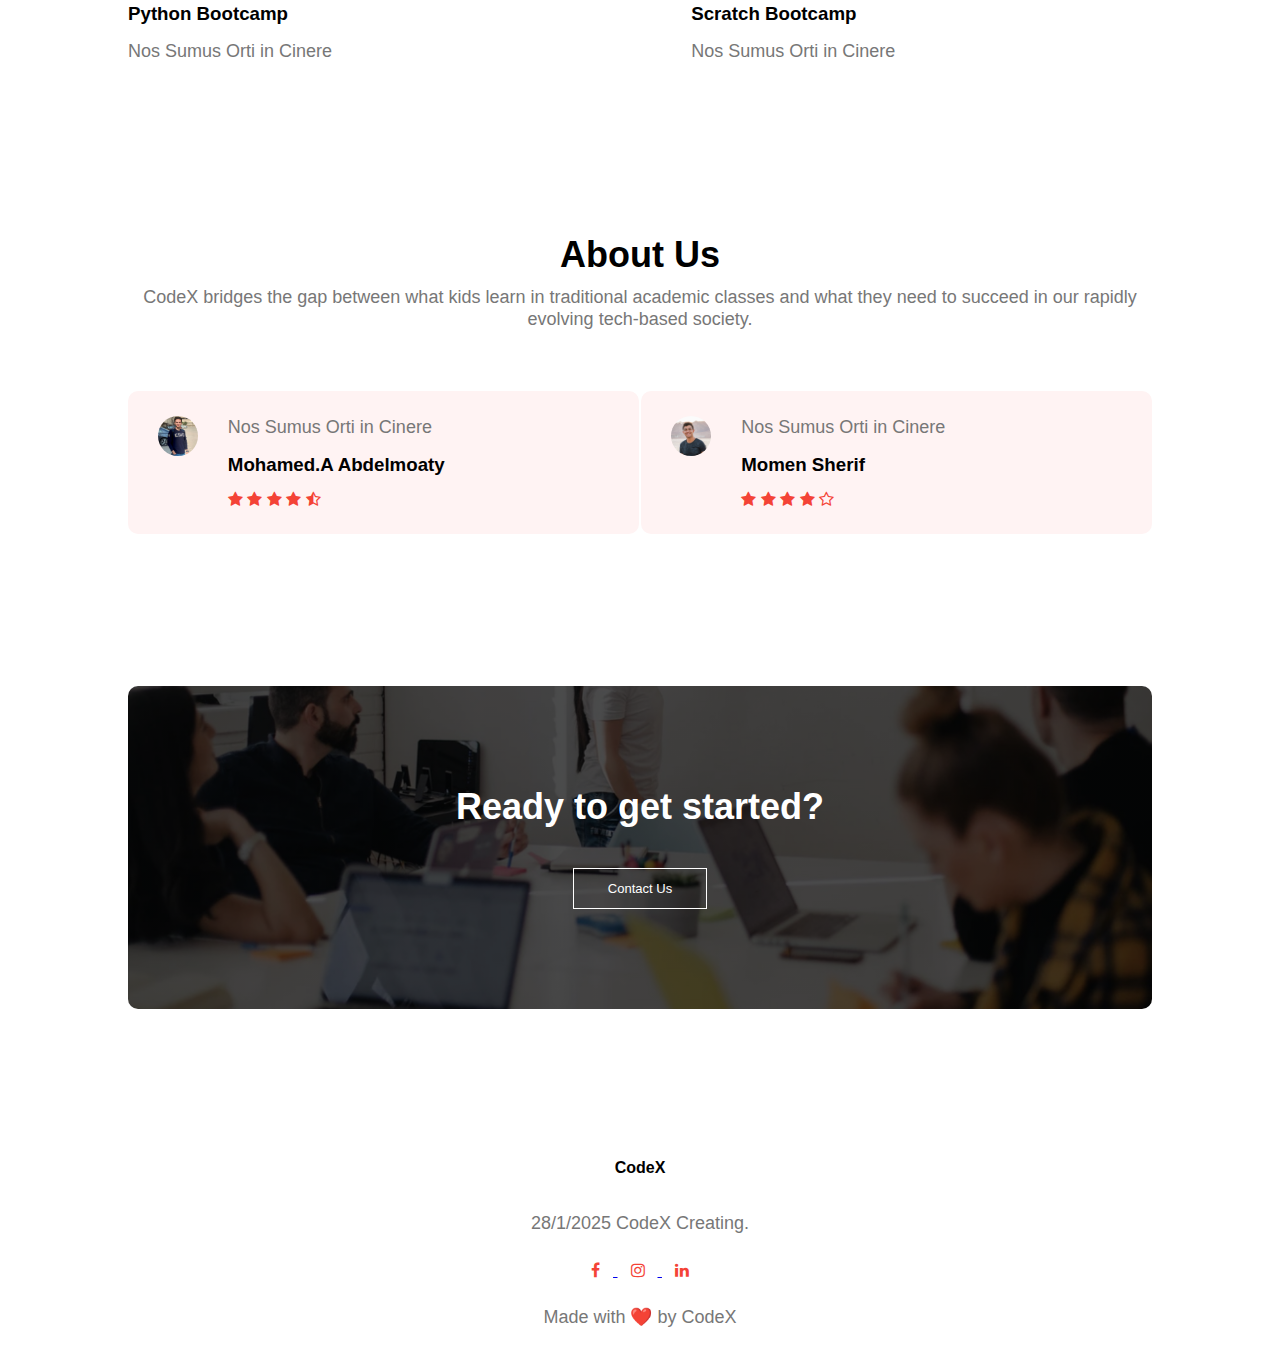
==== commit fbed14d8: "Update About.html" ====
--- a/About.html
+++ b/About.html
@@ -163,11 +163,17 @@
 <section class="footer">
     <h4>CodeX</h4>
     <p>28/1/2025 CodeX Creating.</p>
-    <div class="icons">
+<div class="icons">
+    <a href="https://www.facebook.com/MohamedAhmedAbdelmoati1752002" target="_blank">
         <i class="fa fa-facebook"></i>
+    </a>
+    <a href="https://www.instagram.com/your-profile" target="_blank">
         <i class="fa fa-instagram"></i>
+    </a>
+    <a href="https://www.linkedin.com/in/your-profile" target="_blank">
         <i class="fa fa-linkedin"></i>
-    </div>
+    </a>
+</div>
     <p> Made with ❤️ by CodeX</p>
 </section>
 
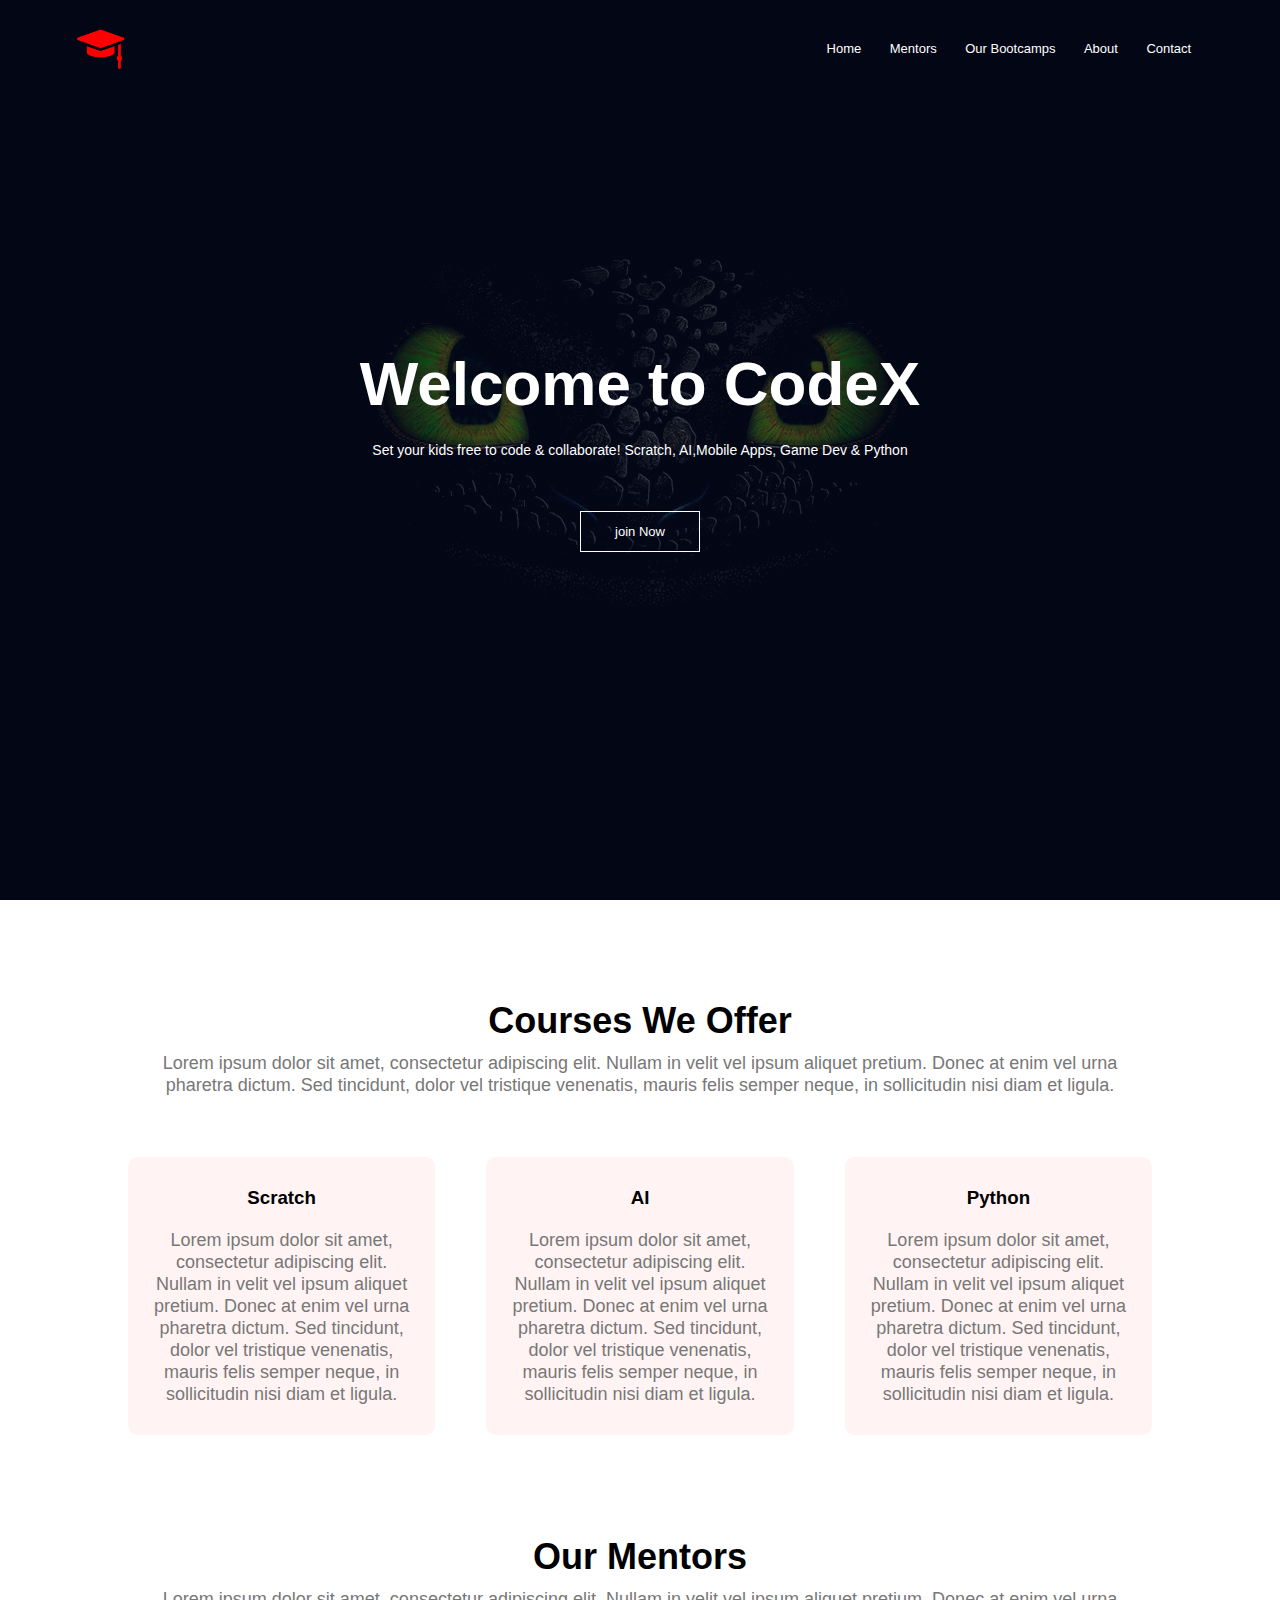
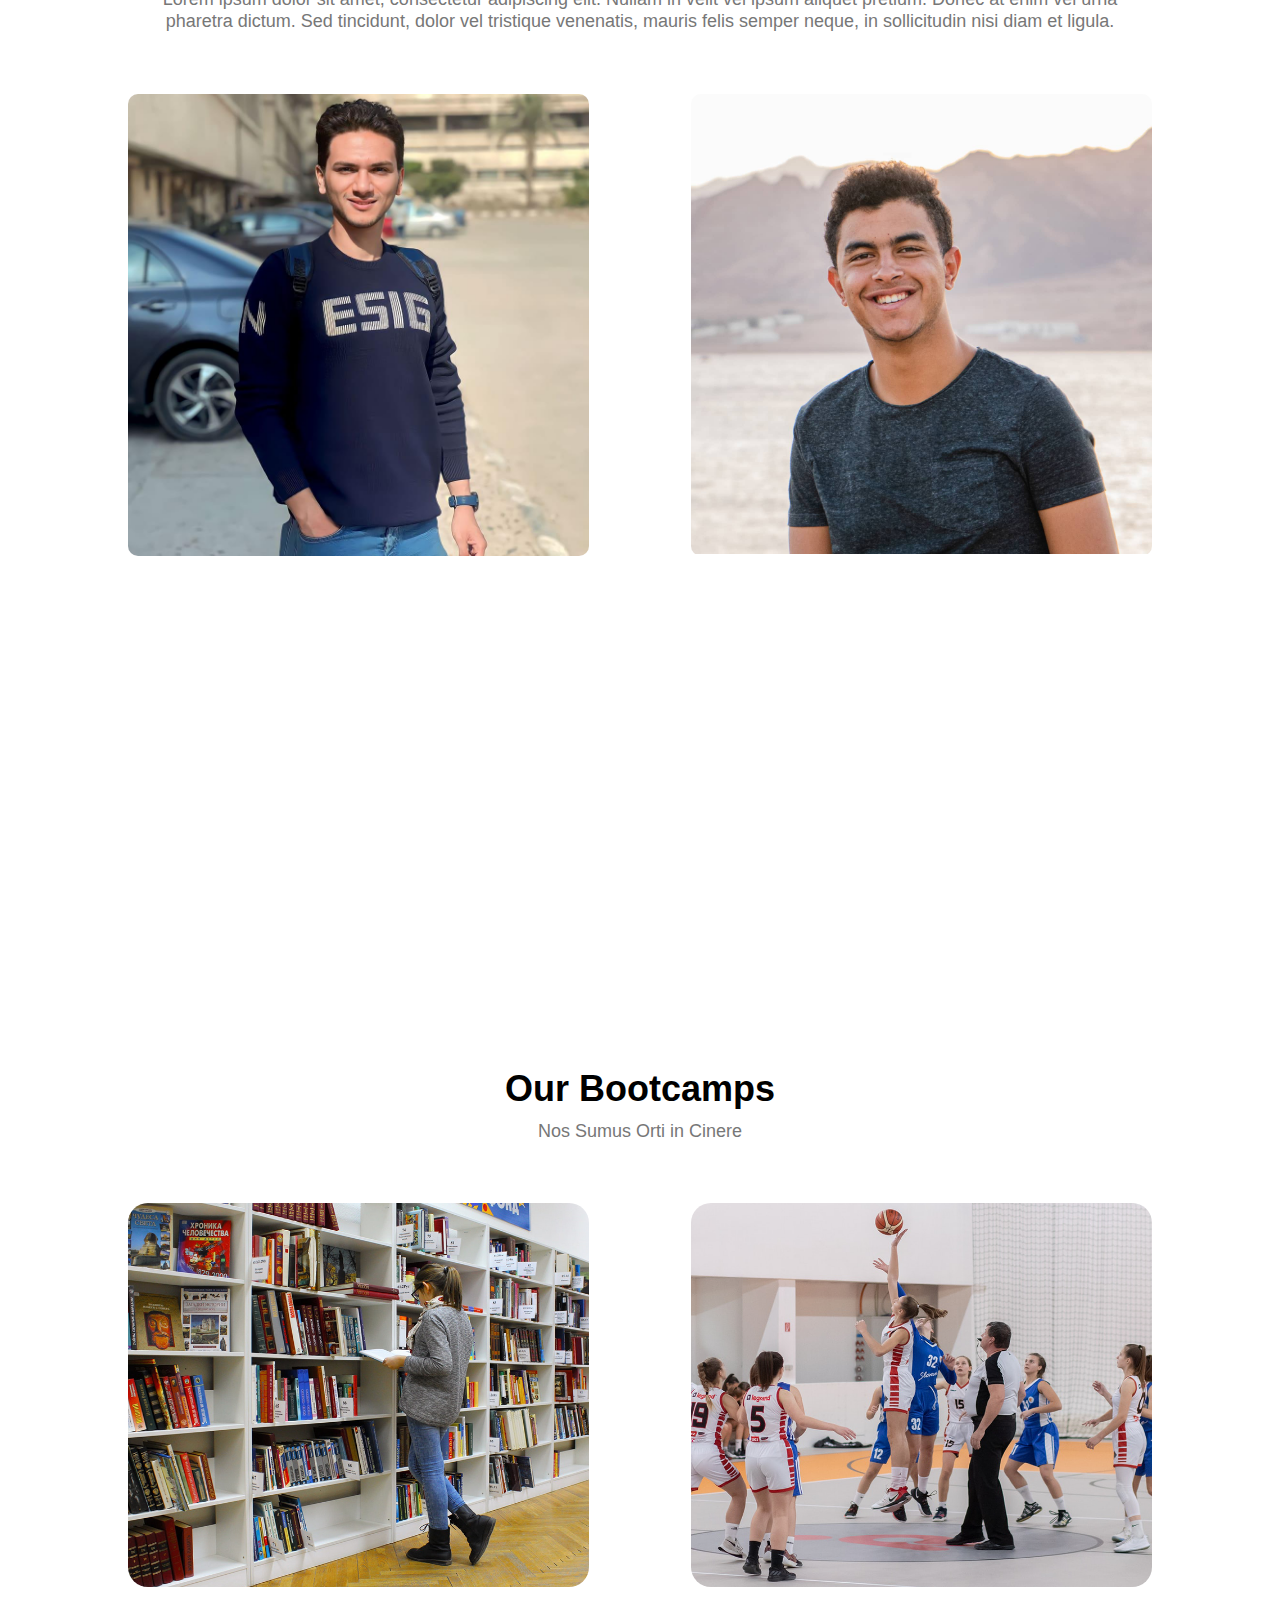
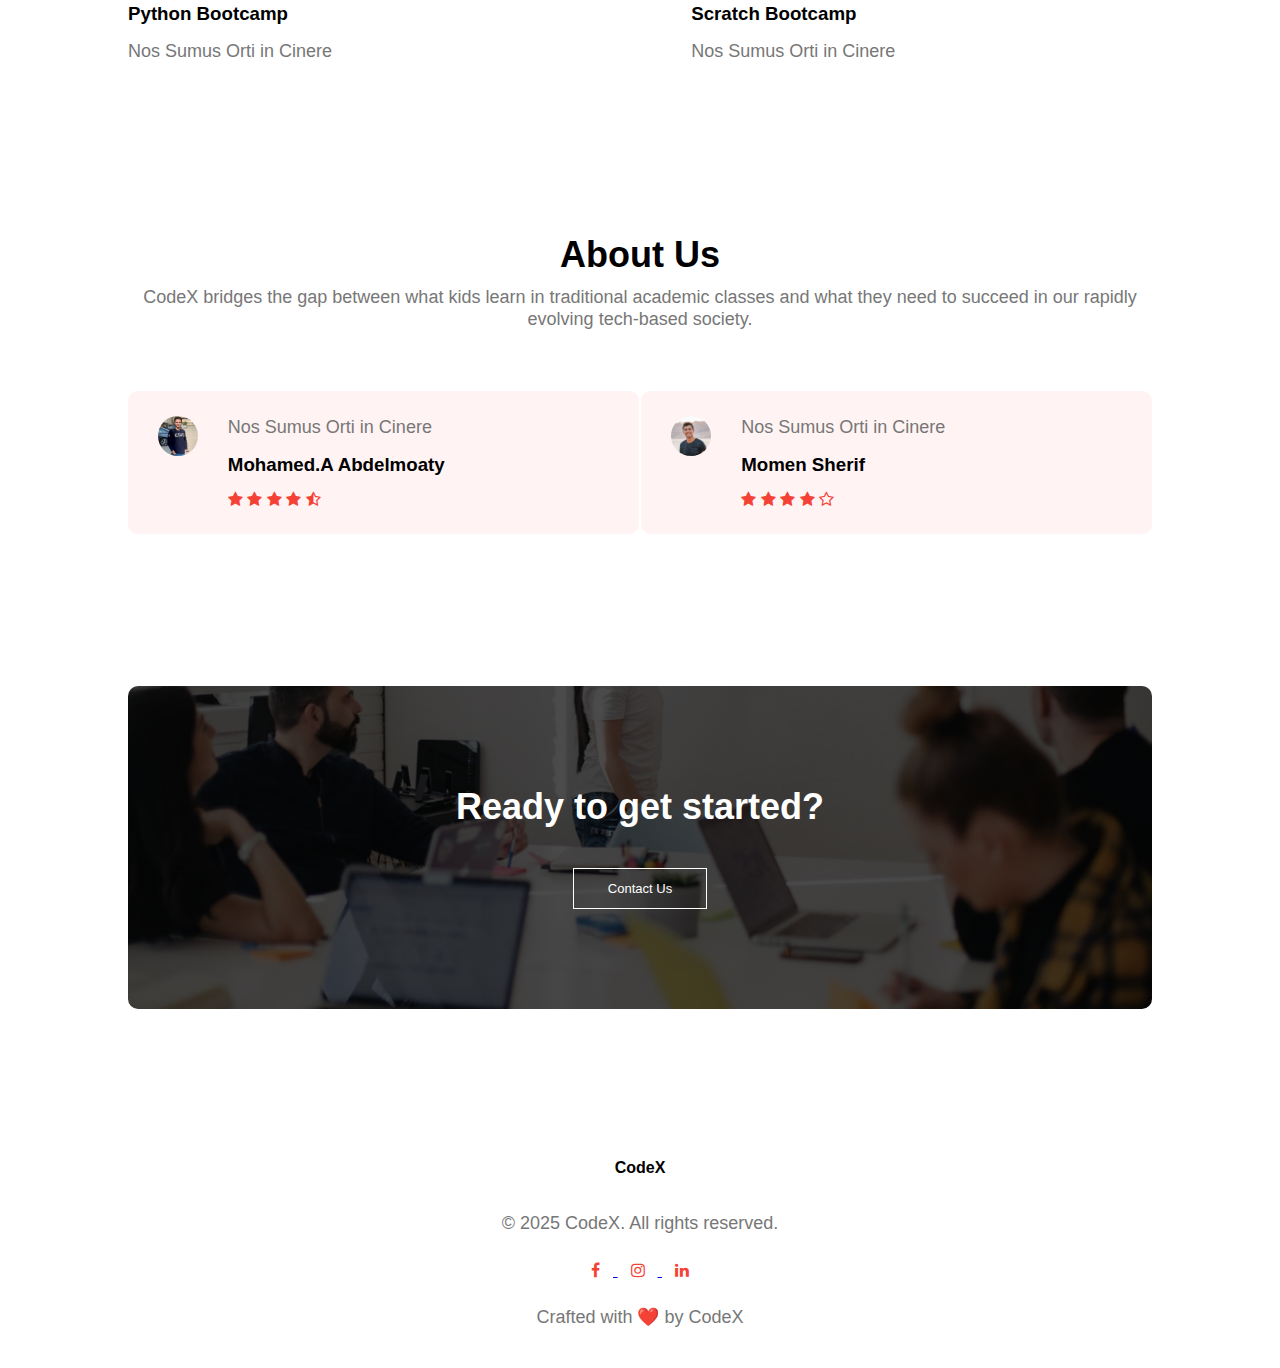
==== commit c20be675: "Update About.html" ====
--- a/About.html
+++ b/About.html
@@ -33,15 +33,19 @@
             </div>
             <i class="fa fa-bars"onclick="showMmenu()"></i>
         </nav>
+        
         <div class="text-box">
             <h1>Welcome to CodeX</h1>
-            <p>Set your kids free to code & collaborate! Scratch, AI,Mobile Apps, Game Dev & Python</p>
+            
+            <p>Set your kids free to code & collaborate! Scratch, AI,Mobile Apps, Game Dev & Python </p>
             <a href="https://docs.google.com/forms/d/e/1FAIpQLSfKE6SBuvubTdbG6DjlIfOhwahl2_uvLRJdt3WVn3TYwvAuhQ/viewform?usp=sharing" class="hero-btn">join Now</a>
+            
         </div>
     </section>
 
 
-<!-------courses---------------->
+<!------------------------------------------------courses--------------------------------------------------------->
+    
 <section class="course ">
     <h1>Courses We Offer </h1>
     <p>Lorem ipsum dolor sit amet, consectetur adipiscing elit. Nullam in velit vel ipsum aliquet pretium. Donec at enim vel urna pharetra dictum. Sed tincidunt, dolor vel tristique venenatis, mauris felis semper neque, in sollicitudin nisi diam et ligula.</p>
@@ -64,7 +68,8 @@
 </section>
 
 
-<!-------Mentors------ --------->
+<!---------------------------------------------------------------------Mentors------------------------------------------------------>
+    
 <section class="Mentors">
     <h1>Our Mentors</h1>
     <p>Lorem ipsum dolor sit amet, consectetur adipiscing elit. Nullam in velit vel ipsum aliquet pretium. Donec at enim vel urna pharetra dictum. Sed tincidunt, dolor vel tristique venenatis, mauris felis semper neque, in sollicitudin nisi diam et ligula.</p>
@@ -73,7 +78,7 @@
             <img src="1.jpg" >
             <div class="layer">
                 <h3>Mohamed.A Abdelmoaty</h3>
-             <p>Nos Sumus Orti in Cinere </p>
+             <p> </p>
             </div>
 
             </div>
@@ -81,24 +86,18 @@
                 <img src="3.jpg" >
                 <div class="layer">
                     <h3>Momen Sherif </h3>  
-                    <p>Nos Sumus Orti in Cinere </p>
-
+                    <p> </p>
                 </div>
-                
             </div>
+</section>
 
 
-
-</section>
-
-<!-------Our Bootcamps---->
-
-<!-------Our Bootcamps---->
+<!------------------------------------------Our Bootcamps--------------------------------------->
 
 <section class="Bootcamps">
     <h1>Our Bootcamps</h1>
-    <p>Nos Sumus Orti in Cinere</p>
-
+    <p> Nos Sumus Orti in Cinere </p>
+    
     <div class="row">
         <div class="Bootcamps-col">
             <img src="library.png ">     
@@ -155,45 +154,29 @@
 <!--------------Contact------------>
 <section class="cta">
     <h1>Ready to get started?</h1>
-    <a href=""class="hero-btn">Contact Us </a>
+    <a href="https://docs.google.com/forms/d/e/1FAIpQLSfKE6SBuvubTdbG6DjlIfOhwahl2_uvLRJdt3WVn3TYwvAuhQ/viewform?usp=sharing" class="hero-btn"> Contact Us </a>
 </section>
 
 
 <!--------------Footer------------>
-<section class="footer">
+<footer class="footer">
     <h4>CodeX</h4>
-    <p>28/1/2025 CodeX Creating.</p>
-<div class="icons">
-    <a href="https://www.facebook.com/MohamedAhmedAbdelmoati1752002" target="_blank">
-        <i class="fa fa-facebook"></i>
-    </a>
-    <a href="https://www.instagram.com/your-profile" target="_blank">
-        <i class="fa fa-instagram"></i>
-    </a>
-    <a href="https://www.linkedin.com/in/your-profile" target="_blank">
-        <i class="fa fa-linkedin"></i>
-    </a>
-</div>
-    <p> Made with ❤️ by CodeX</p>
-</section>
+    <p>© 2025 CodeX. All rights reserved.</p>
+    
+    <div class="social-icons">
+        <a href="https://www.facebook.com/MohamedAhmedAbdelmoati1752002" target="_blank">
+            <i class="fa fa-facebook"></i>
+        </a>
+        <a href="https://www.instagram.com/your-profile" target="_blank">
+            <i class="fa fa-instagram"></i>
+        </a>
+        <a href="https://www.linkedin.com/in/your-profile" target="_blank">
+            <i class="fa fa-linkedin"></i>
+        </a>
+    </div>
 
-
-
-
-
-
-
-
-
-
-
-
-
-
-
-
-
-
+    <p>Crafted with ❤️ by CodeX</p>
+</footer>
 
     <script>
         var navlinks = document.getElementById("navlinks");
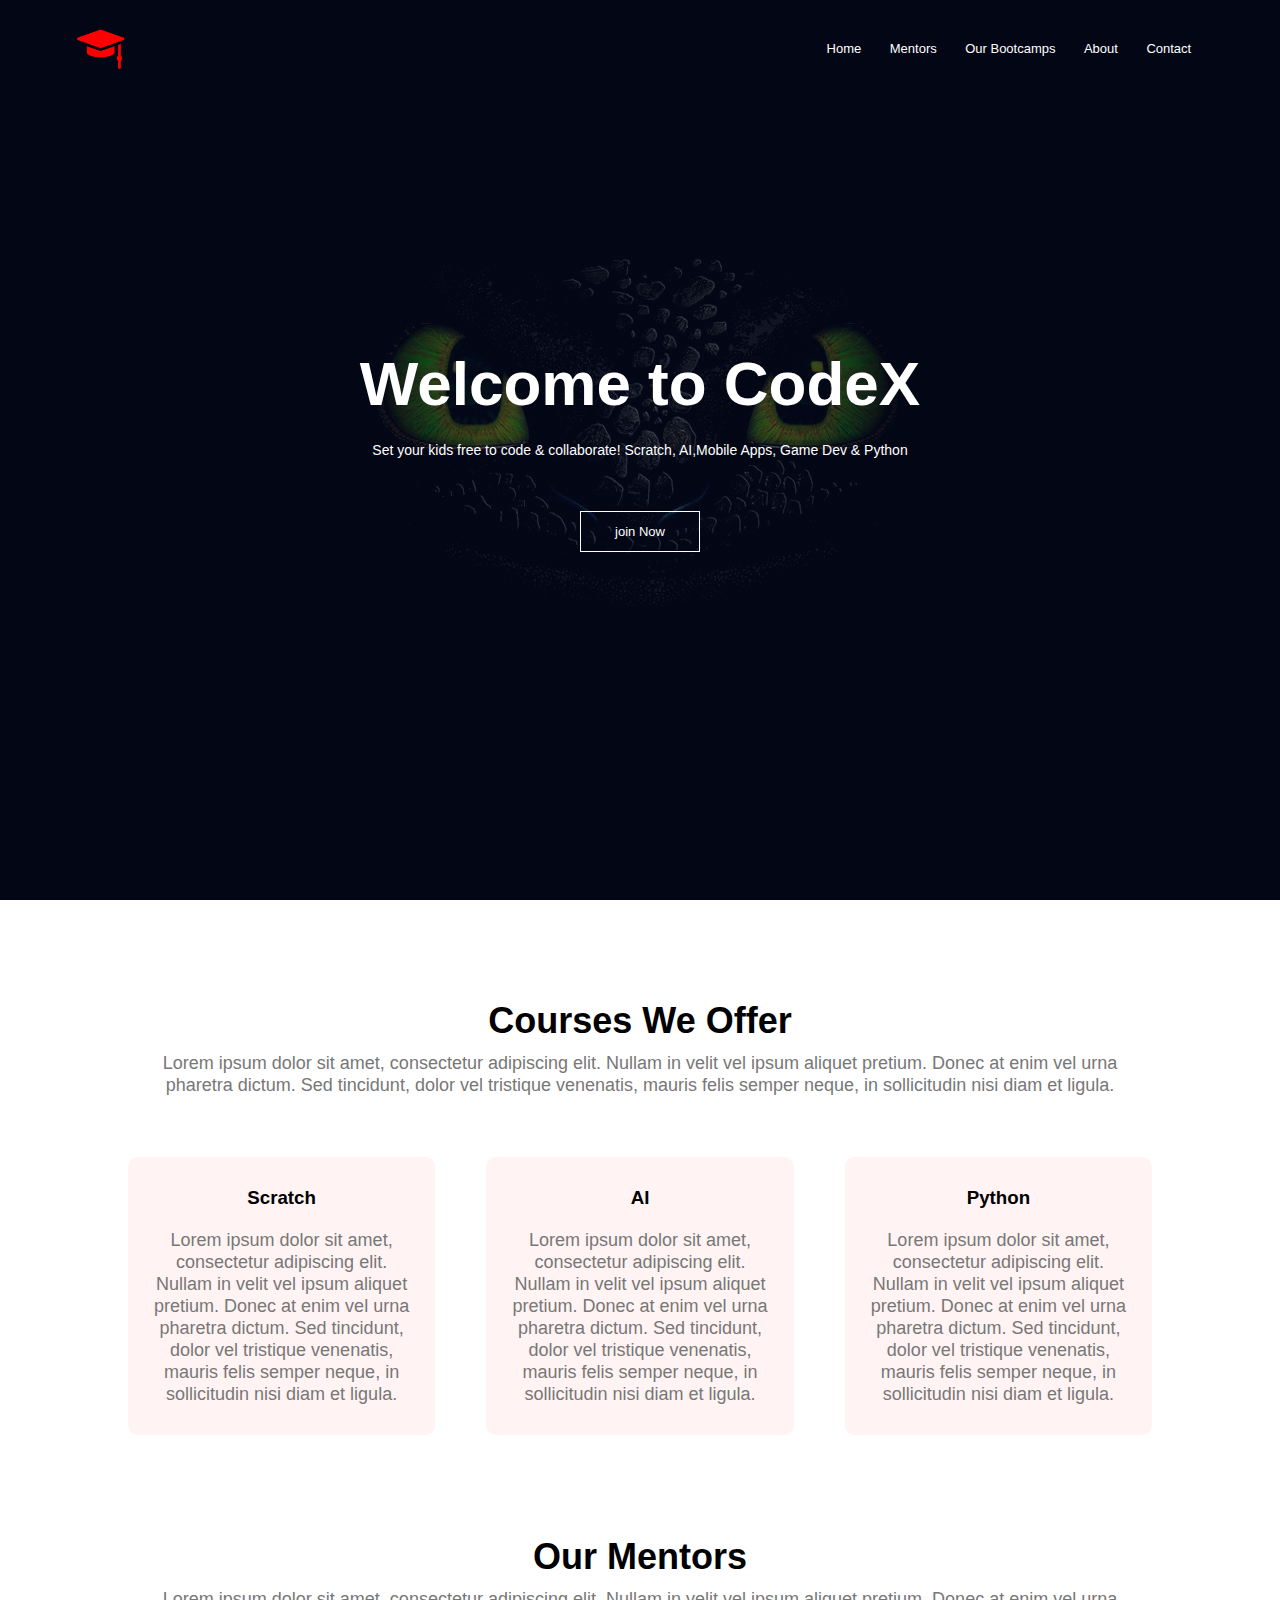
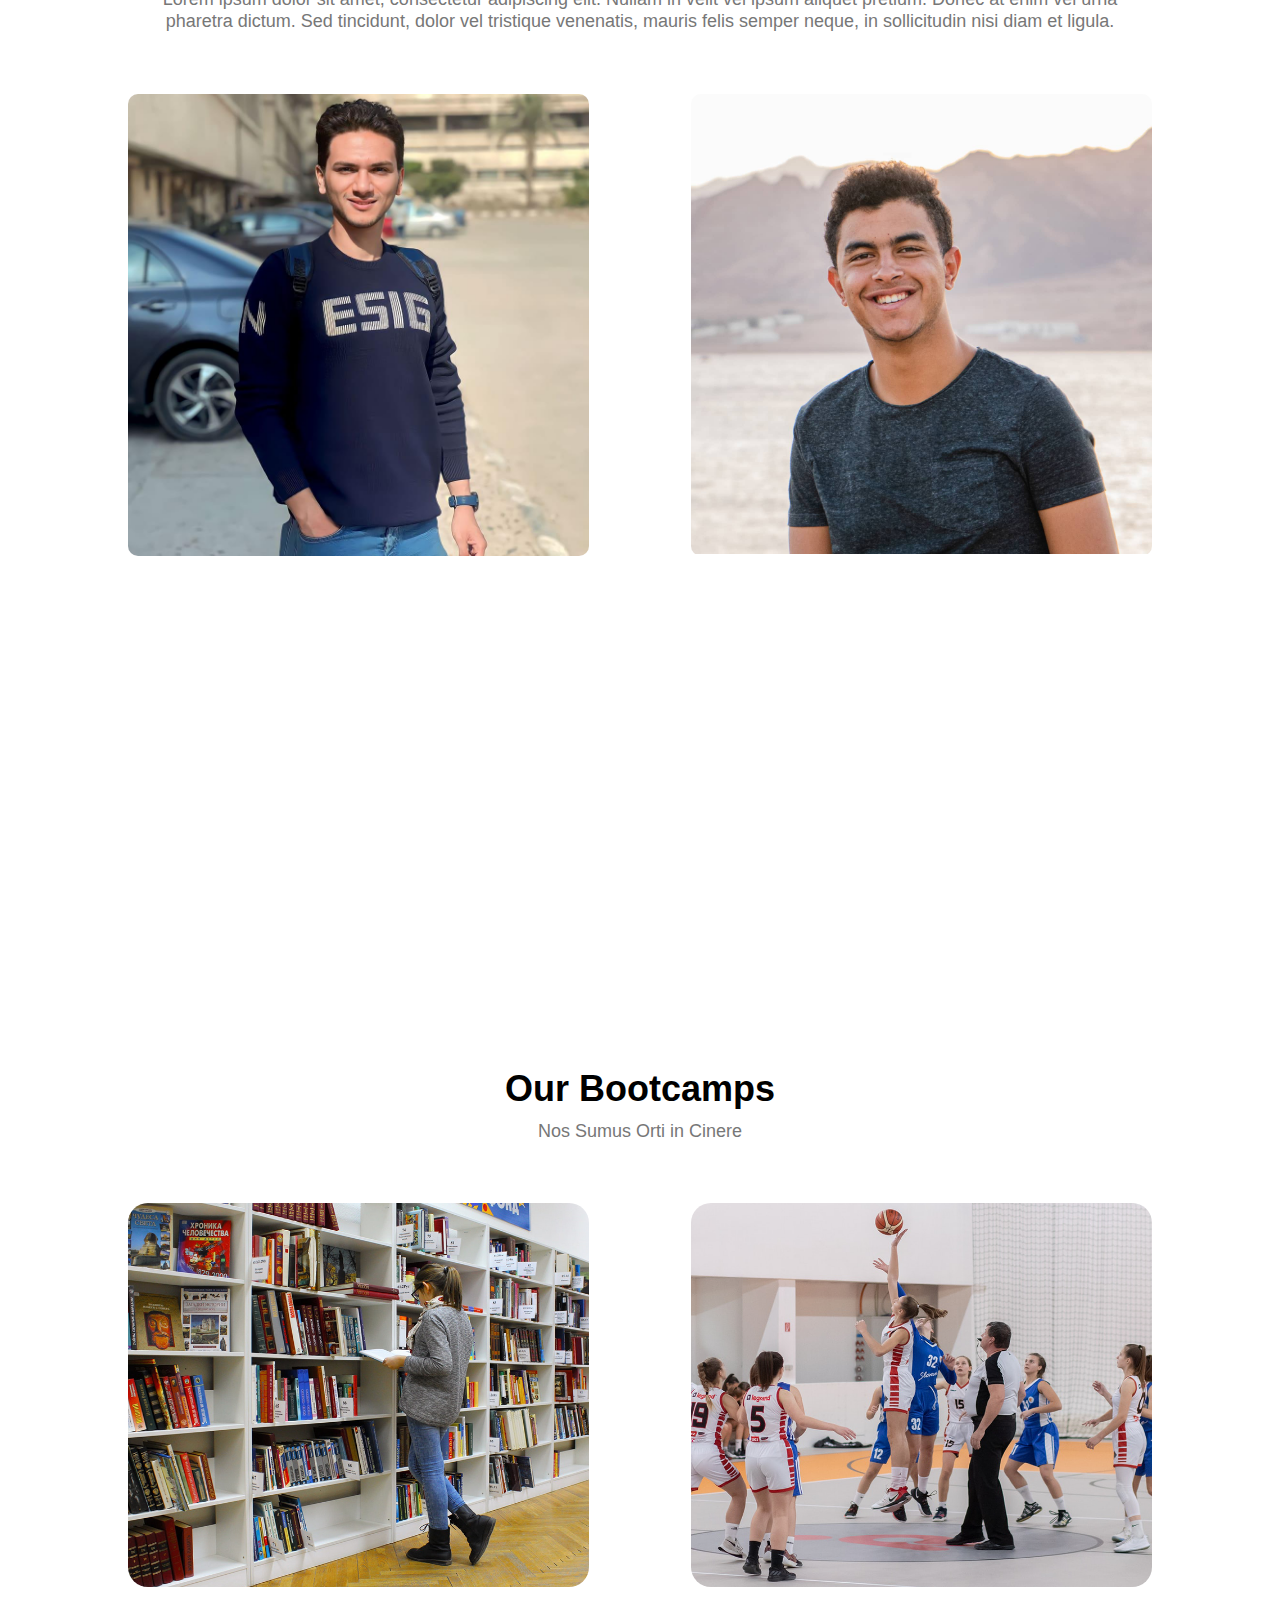
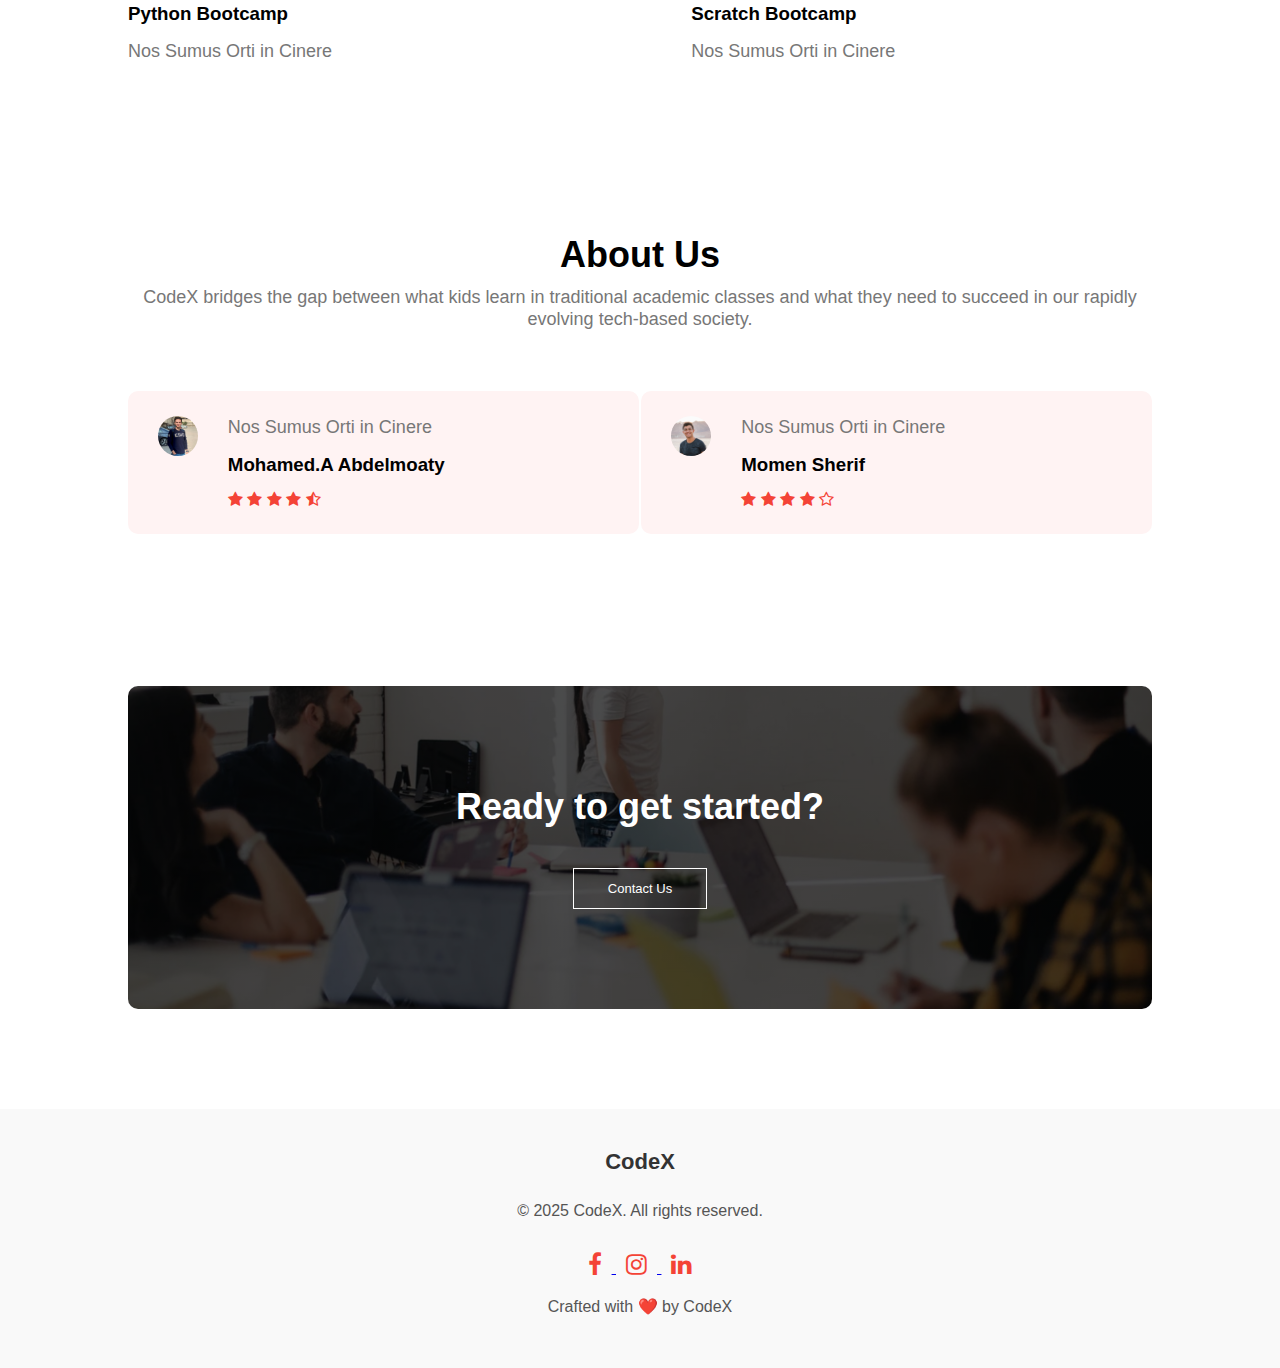
==== commit 50828aa0: "Update About.html" ====
--- a/About.html
+++ b/About.html
@@ -163,7 +163,7 @@
     <h4>CodeX</h4>
     <p>© 2025 CodeX. All rights reserved.</p>
     
-    <div class="social-icons">
+    <div class="icons">
         <a href="https://www.facebook.com/MohamedAhmedAbdelmoati1752002" target="_blank">
             <i class="fa fa-facebook"></i>
         </a>
--- a/style.css
+++ b/style.css
@@ -354,29 +354,71 @@
     }
 
     /*----------footer---------*/
-    .footer{
-       width: 100%;
-       text-align: center;
-       padding: 30px 0;
-    }
-    .footer h4{
-        margin-bottom: 25px;
-        margin-top: 20px;
-        font-weight: 600;
-
-    }
-
-    .footer .fa{
-        color: #f44336  ;
-        margin: 0 13px;
-        cursor: pointer;
-        padding: 18px 0;
-    }
-    @media(max-width: 700px){
-        .footer{
-            padding: 10px 0;
-        }
-    }
+.footer {
+    width: 100%;
+    text-align: center;
+    padding: 30px 0;
+    background-color: #f9f9f9; /* إضافة لون خفيف للخلفية */
+}
+
+.footer h4 {
+    margin-bottom: 15px;
+    margin-top: 10px;
+    font-weight: 600;
+    font-size: 22px;
+    color: #333;
+}
+
+.footer p {
+    color: #555;
+    font-size: 16px;
+    margin-bottom: 10px;
+}
+
+.footer .social-icons {
+    margin-top: 15px;
+}
+
+.footer .social-icons a {
+    display: inline-block;
+    margin: 0 10px;
+    transition: transform 0.3s ease-in-out;
+}
+
+.footer .fa {
+    color: #f44336;
+    font-size: 24px;
+    cursor: pointer;
+    padding: 10px;
+    transition: color 0.3s ease-in-out;
+}
+
+/* تأثير عند تمرير الماوس */
+.footer .social-icons a:hover {
+    transform: scale(1.2);
+}
+
+.footer .fa:hover {
+    color: #d32f2f;
+}
+
+/* تحسين الاستجابة على الشاشات الصغيرة */
+@media (max-width: 700px) {
+    .footer {
+        padding: 15px 0;
+    }
+    .footer h4 {
+        font-size: 20px;
+    }
+    .footer p {
+        font-size: 14px;
+    }
+    .footer .fa {
+        font-size: 20px;
+        padding: 8px;
+    }
+}
+
 
 
     /*----------About us----------*/
@@ -428,4 +470,4 @@
         
         color: #fff;
         
-    }+    }
